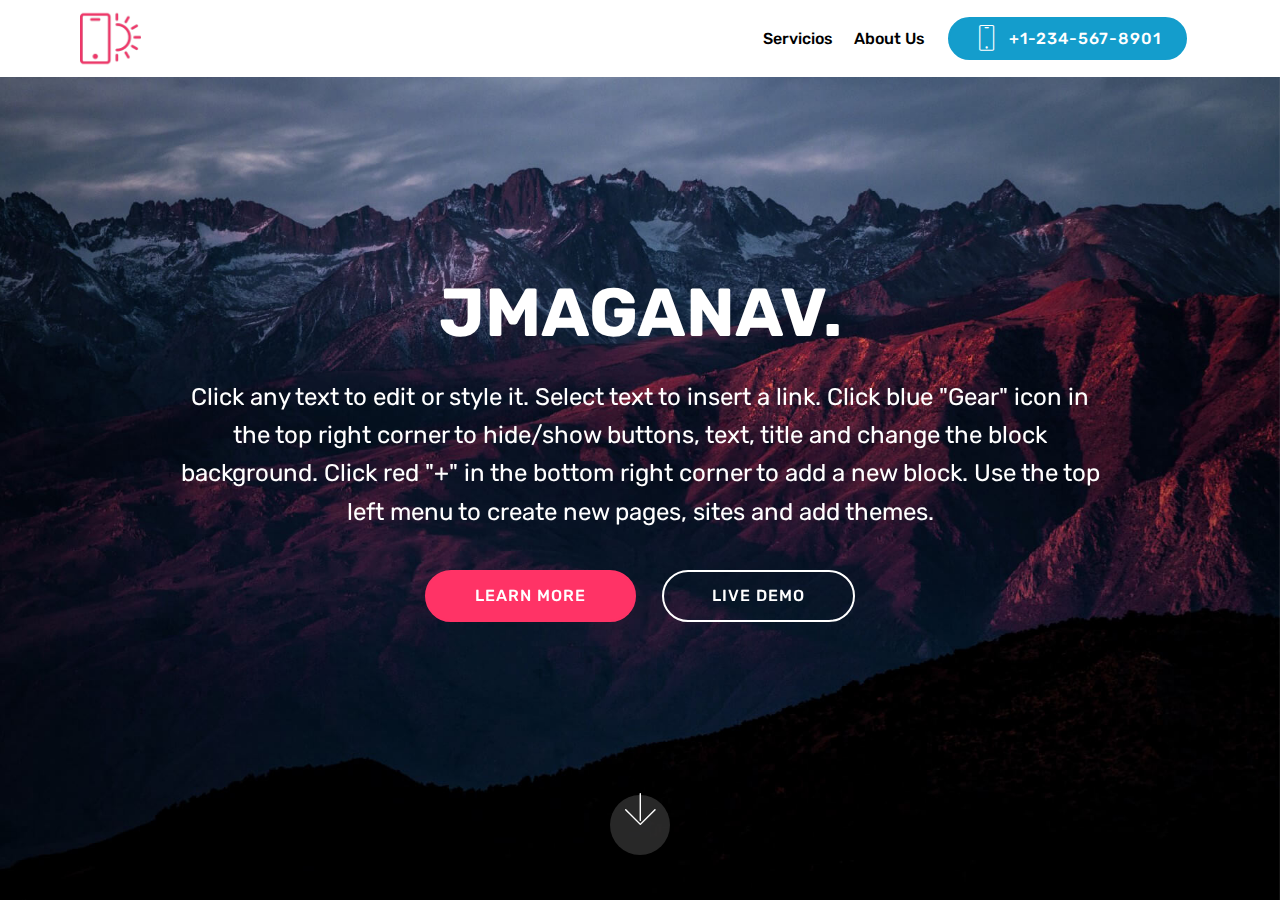
==== index.html @ 44c30510 "create github pages" ====
<!DOCTYPE html>
<html >
<head>
  <!-- Site made with Mobirise Website Builder v4.8.8, https://mobirise.com -->
  <meta charset="UTF-8">
  <meta http-equiv="X-UA-Compatible" content="IE=edge">
  <meta name="generator" content="Mobirise v4.8.8, mobirise.com">
  <meta name="viewport" content="width=device-width, initial-scale=1, minimum-scale=1">
  <link rel="shortcut icon" href="assets/images/logo2.png" type="image/x-icon">
  <meta name="description" content="">
  <title>Home</title>
  <link rel="stylesheet" href="assets/web/assets/mobirise-icons/mobirise-icons.css">
  <link rel="stylesheet" href="assets/tether/tether.min.css">
  <link rel="stylesheet" href="assets/bootstrap/css/bootstrap.min.css">
  <link rel="stylesheet" href="assets/bootstrap/css/bootstrap-grid.min.css">
  <link rel="stylesheet" href="assets/bootstrap/css/bootstrap-reboot.min.css">
  <link rel="stylesheet" href="assets/dropdown/css/style.css">
  <link rel="stylesheet" href="assets/theme/css/style.css">
  <link rel="stylesheet" href="assets/mobirise/css/mbr-additional.css" type="text/css">
  
  
  
</head>
<body>
  <section class="menu cid-raDTy8kNiK" once="menu" id="menu2-e">

    

    <nav class="navbar navbar-expand beta-menu navbar-dropdown align-items-center navbar-fixed-top navbar-toggleable-sm">
        <button class="navbar-toggler navbar-toggler-right" type="button" data-toggle="collapse" data-target="#navbarSupportedContent" aria-controls="navbarSupportedContent" aria-expanded="false" aria-label="Toggle navigation">
            <div class="hamburger">
                <span></span>
                <span></span>
                <span></span>
                <span></span>
            </div>
        </button>
        <div class="menu-logo">
            <div class="navbar-brand">
                <span class="navbar-logo">
                    <a href="https://mobirise.co">
                        <img src="assets/images/logo2.png" alt="Mobirise" style="height: 3.8rem;">
                    </a>
                </span>
                
            </div>
        </div>
        <div class="collapse navbar-collapse" id="navbarSupportedContent">
            <ul class="navbar-nav nav-dropdown" data-app-modern-menu="true"><li class="nav-item">
                    <a class="nav-link link text-black display-4" href="https://mobirise.co">
                        Servicios
                    </a>
                </li>
                <li class="nav-item">
                    <a class="nav-link link text-black display-4" href="https://mobirise.co">
                        About Us
                    </a>
                </li></ul>
            <div class="navbar-buttons mbr-section-btn">
                <a class="btn btn-sm btn-primary display-4" href="tel:+1-234-567-8901">
                    <span class="btn-icon mbri-mobile mbr-iconfont mbr-iconfont-btn">
                    </span>
                    +1-234-567-8901
                </a>
            </div>
        </div>
    </nav>
</section>

<section class="engine"><a href="https://mobirise.info/m">website design templates</a></section><section class="cid-raDTzHfUyv mbr-fullscreen mbr-parallax-background" id="header2-f">

    

    

    <div class="container align-center">
        <div class="row justify-content-md-center">
            <div class="mbr-white col-md-10">
                <h1 class="mbr-section-title mbr-bold pb-3 mbr-fonts-style display-1">
                    JMAGANAV.</h1>
                
                <p class="mbr-text pb-3 mbr-fonts-style display-5">
                    Click any text to edit or style it. Select text to insert a link. Click blue "Gear" icon in the top right corner to hide/show buttons, text, title and change the block background. Click red "+" in the bottom right corner to add a new block. Use the top left menu to create new pages, sites and add themes.
                </p>
                <div class="mbr-section-btn">
                    <a class="btn btn-md btn-secondary display-4" href="https://mobirise.co">LEARN MORE</a>
                    <a class="btn btn-md btn-white-outline display-4" href="https://mobirise.co">LIVE DEMO</a>
                </div>
            </div>
        </div>
    </div>
    <div class="mbr-arrow hidden-sm-down" aria-hidden="true">
        <a href="#next">
            <i class="mbri-down mbr-iconfont"></i>
        </a>
    </div>
</section>


  <script src="assets/web/assets/jquery/jquery.min.js"></script>
  <script src="assets/popper/popper.min.js"></script>
  <script src="assets/tether/tether.min.js"></script>
  <script src="assets/bootstrap/js/bootstrap.min.js"></script>
  <script src="assets/smoothscroll/smooth-scroll.js"></script>
  <script src="assets/dropdown/js/script.min.js"></script>
  <script src="assets/touchswipe/jquery.touch-swipe.min.js"></script>
  <script src="assets/parallax/jarallax.min.js"></script>
  <script src="assets/theme/js/script.js"></script>
  
  
</body>
</html>
---- assets/web/assets/mobirise-icons/mobirise-icons.css ----
@font-face {
  font-family: 'MobiriseIcons';
  src:  url('mobirise-icons.eot?spat4u');
  src:  url('mobirise-icons.eot?spat4u#iefix') format('embedded-opentype'),
    url('mobirise-icons.ttf?spat4u') format('truetype'),
    url('mobirise-icons.woff?spat4u') format('woff'),
    url('mobirise-icons.svg?spat4u#MobiriseIcons') format('svg');
  font-weight: normal;
  font-style: normal;
}

[class^="mbri-"], [class*=" mbri-"] {
  /* use !important to prevent issues with browser extensions that change fonts */
  font-family: MobiriseIcons !important;
  speak: none;
  font-style: normal;
  font-weight: normal;
  font-variant: normal;
  text-transform: none;
  line-height: 1;

  /* Better Font Rendering =========== */
  -webkit-font-smoothing: antialiased;
  -moz-osx-font-smoothing: grayscale;
}

.mbri-add-submenu:before {
  content: "\e900";
}
.mbri-alert:before {
  content: "\e901";
}
.mbri-align-center:before {
  content: "\e902";
}
.mbri-align-justify:before {
  content: "\e903";
}
.mbri-align-left:before {
  content: "\e904";
}
.mbri-align-right:before {
  content: "\e905";
}
.mbri-android:before {
  content: "\e906";
}
.mbri-apple:before {
  content: "\e907";
}
.mbri-arrow-down:before {
  content: "\e908";
}
.mbri-arrow-next:before {
  content: "\e909";
}
.mbri-arrow-prev:before {
  content: "\e90a";
}
.mbri-arrow-up:before {
  content: "\e90b";
}
.mbri-bold:before {
  content: "\e90c";
}
.mbri-bookmark:before {
  content: "\e90d";
}
.mbri-bootstrap:before {
  content: "\e90e";
}
.mbri-briefcase:before {
  content: "\e90f";
}
.mbri-browse:before {
  content: "\e910";
}
.mbri-bulleted-list:before {
  content: "\e911";
}
.mbri-calendar:before {
  content: "\e912";
}
.mbri-camera:before {
  content: "\e913";
}
.mbri-cart-add:before {
  content: "\e914";
}
.mbri-cart-full:before {
  content: "\e915";
}
.mbri-cash:before {
  content: "\e916";
}
.mbri-change-style:before {
  content: "\e917";
}
.mbri-chat:before {
  content: "\e918";
}
.mbri-clock:before {
  content: "\e919";
}
.mbri-close:before {
  content: "\e91a";
}
.mbri-cloud:before {
  content: "\e91b";
}
.mbri-code:before {
  content: "\e91c";
}
.mbri-contact-form:before {
  content: "\e91d";
}
.mbri-credit-card:before {
  content: "\e91e";
}
.mbri-cursor-click:before {
  content: "\e91f";
}
.mbri-cust-feedback:before {
  content: "\e920";
}
.mbri-database:before {
  content: "\e921";
}
.mbri-delivery:before {
  content: "\e922";
}
.mbri-desktop:before {
  content: "\e923";
}
.mbri-devices:before {
  content: "\e924";
}
.mbri-down:before {
  content: "\e925";
}
.mbri-download:before {
  content: "\e989";
}
.mbri-drag-n-drop:before {
  content: "\e927";
}
.mbri-drag-n-drop2:before {
  content: "\e928";
}
.mbri-edit:before {
  content: "\e929";
}
.mbri-edit2:before {
  content: "\e92a";
}
.mbri-error:before {
  content: "\e92b";
}
.mbri-extension:before {
  content: "\e92c";
}
.mbri-features:before {
  content: "\e92d";
}
.mbri-file:before {
  content: "\e92e";
}
.mbri-flag:before {
  content: "\e92f";
}
.mbri-folder:before {
  content: "\e930";
}
.mbri-gift:before {
  content: "\e931";
}
.mbri-github:before {
  content: "\e932";
}
.mbri-globe:before {
  content: "\e933";
}
.mbri-globe-2:before {
  content: "\e934";
}
.mbri-growing-chart:before {
  content: "\e935";
}
.mbri-hearth:before {
  content: "\e936";
}
.mbri-help:before {
  content: "\e937";
}
.mbri-home:before {
  content: "\e938";
}
.mbri-hot-cup:before {
  content: "\e939";
}
.mbri-idea:before {
  content: "\e93a";
}
.mbri-image-gallery:before {
  content: "\e93b";
}
.mbri-image-slider:before {
  content: "\e93c";
}
.mbri-info:before {
  content: "\e93d";
}
.mbri-italic:before {
  content: "\e93e";
}
.mbri-key:before {
  content: "\e93f";
}
.mbri-laptop:before {
  content: "\e940";
}
.mbri-layers:before {
  content: "\e941";
}
.mbri-left-right:before {
  content: "\e942";
}
.mbri-left:before {
  content: "\e943";
}
.mbri-letter:before {
  content: "\e944";
}
.mbri-like:before {
  content: "\e945";
}
.mbri-link:before {
  content: "\e946";
}
.mbri-lock:before {
  content: "\e947";
}
.mbri-login:before {
  content: "\e948";
}
.mbri-logout:before {
  content: "\e949";
}
.mbri-magic-stick:before {
  content: "\e94a";
}
.mbri-map-pin:before {
  content: "\e94b";
}
.mbri-menu:before {
  content: "\e94c";
}
.mbri-mobile:before {
  content: "\e94d";
}
.mbri-mobile2:before {
  content: "\e94e";
}
.mbri-mobirise:before {
  content: "\e94f";
}
.mbri-more-horizontal:before {
  content: "\e950";
}
.mbri-more-vertical:before {
  content: "\e951";
}
.mbri-music:before {
  content: "\e952";
}
.mbri-new-file:before {
  content: "\e953";
}
.mbri-numbered-list:before {
  content: "\e954";
}
.mbri-opened-folder:before {
  content: "\e955";
}
.mbri-pages:before {
  content: "\e956";
}
.mbri-paper-plane:before {
  content: "\e957";
}
.mbri-paperclip:before {
  content: "\e958";
}
.mbri-photo:before {
  content: "\e959";
}
.mbri-photos:before {
  content: "\e95a";
}
.mbri-pin:before {
  content: "\e95b";
}
.mbri-play:before {
  content: "\e95c";
}
.mbri-plus:before {
  content: "\e95d";
}
.mbri-preview:before {
  content: "\e95e";
}
.mbri-print:before {
  content: "\e95f";
}
.mbri-protect:before {
  content: "\e960";
}
.mbri-question:before {
  content: "\e961";
}
.mbri-quote-left:before {
  content: "\e962";
}
.mbri-quote-right:before {
  content: "\e963";
}
.mbri-refresh:before {
  content: "\e964";
}
.mbri-responsive:before {
  content: "\e965";
}
.mbri-right:before {
  content: "\e966";
}
.mbri-rocket:before {
  content: "\e967";
}
.mbri-sad-face:before {
  content: "\e968";
}
.mbri-sale:before {
  content: "\e969";
}
.mbri-save:before {
  content: "\e96a";
}
.mbri-search:before {
  content: "\e96b";
}
.mbri-setting:before {
  content: "\e96c";
}
.mbri-setting2:before {
  content: "\e96d";
}
.mbri-setting3:before {
  content: "\e96e";
}
.mbri-share:before {
  content: "\e96f";
}
.mbri-shopping-bag:before {
  content: "\e970";
}
.mbri-shopping-basket:before {
  content: "\e971";
}
.mbri-shopping-cart:before {
  content: "\e972";
}
.mbri-sites:before {
  content: "\e973";
}
.mbri-smile-face:before {
  content: "\e974";
}
.mbri-speed:before {
  content: "\e975";
}
.mbri-star:before {
  content: "\e976";
}
.mbri-success:before {
  content: "\e977";
}
.mbri-sun:before {
  content: "\e978";
}
.mbri-sun2:before {
  content: "\e979";
}
.mbri-tablet:before {
  content: "\e97a";
}
.mbri-tablet-vertical:before {
  content: "\e97b";
}
.mbri-target:before {
  content: "\e97c";
}
.mbri-timer:before {
  content: "\e97d";
}
.mbri-to-ftp:before {
  content: "\e97e";
}
.mbri-to-local-drive:before {
  content: "\e97f";
}
.mbri-touch-swipe:before {
  content: "\e980";
}
.mbri-touch:before {
  content: "\e981";
}
.mbri-trash:before {
  content: "\e982";
}
.mbri-underline:before {
  content: "\e983";
}
.mbri-unlink:before {
  content: "\e984";
}
.mbri-unlock:before {
  content: "\e985";
}
.mbri-up-down:before {
  content: "\e986";
}
.mbri-up:before {
  content: "\e987";
}
.mbri-update:before {
  content: "\e988";
}
.mbri-upload:before {
 content: "\e926"; 
}
.mbri-user:before {
  content: "\e98a";
}
.mbri-user2:before {
  content: "\e98b";
}
.mbri-users:before {
  content: "\e98c";
}
.mbri-video:before {
  content: "\e98d";
}
.mbri-video-play:before {
  content: "\e98e";
}
.mbri-watch:before {
  content: "\e98f";
}
.mbri-website-theme:before {
  content: "\e990";
}
.mbri-wifi:before {
  content: "\e991";
}
.mbri-windows:before {
  content: "\e992";
}
.mbri-zoom-out:before {
  content: "\e993";
}
.mbri-redo:before {
  content: "\e994";
}
.mbri-undo:before {
  content: "\e995";
}
---- assets/dropdown/css/style.css ----
.navbar-dropdown {
  left: 0;
  padding: 0;
  position: absolute;
  right: 0;
  top: 0;
  transition: all 0.45s ease;
  z-index: 1030;
  background: #282828; }
  .navbar-dropdown .navbar-logo {
    margin-right: 0.8rem;
    transition: margin 0.3s ease-in-out;
    vertical-align: middle; }
    .navbar-dropdown .navbar-logo img {
      height: 3.125rem;
      transition: all 0.3s ease-in-out; }
    .navbar-dropdown .navbar-logo.mbr-iconfont {
      font-size: 3.125rem;
      line-height: 3.125rem; }
  .navbar-dropdown .navbar-caption {
    font-weight: 700;
    white-space: normal;
    vertical-align: -4px;
    line-height: 3.125rem !important; }
    .navbar-dropdown .navbar-caption, .navbar-dropdown .navbar-caption:hover {
      color: inherit;
      text-decoration: none; }
  .navbar-dropdown .mbr-iconfont + .navbar-caption {
    vertical-align: -1px; }
  .navbar-dropdown.navbar-fixed-top {
    position: fixed; }
  .navbar-dropdown .navbar-brand span {
    vertical-align: -4px; }
  .navbar-dropdown.bg-color.transparent {
    background: none; }
  .navbar-dropdown.navbar-short .navbar-brand {
    padding: 0.625rem 0; }
    .navbar-dropdown.navbar-short .navbar-brand span {
      vertical-align: -1px; }
  .navbar-dropdown.navbar-short .navbar-caption {
    line-height: 2.375rem !important;
    vertical-align: -2px; }
  .navbar-dropdown.navbar-short .navbar-logo {
    margin-right: 0.5rem; }
    .navbar-dropdown.navbar-short .navbar-logo img {
      height: 2.375rem; }
    .navbar-dropdown.navbar-short .navbar-logo.mbr-iconfont {
      font-size: 2.375rem;
      line-height: 2.375rem; }
  .navbar-dropdown.navbar-short .mbr-table-cell {
    height: 3.625rem; }
  .navbar-dropdown .navbar-close {
    left: 0.6875rem;
    position: fixed;
    top: 0.75rem;
    z-index: 1000; }
  .navbar-dropdown .hamburger-icon {
    content: "";
    display: inline-block;
    vertical-align: middle;
    width: 16px;
    -webkit-box-shadow: 0 -6px 0 1px #282828,0 0 0 1px #282828,0 6px 0 1px #282828;
    -moz-box-shadow: 0 -6px 0 1px #282828,0 0 0 1px #282828,0 6px 0 1px #282828;
    box-shadow: 0 -6px 0 1px #282828,0 0 0 1px #282828,0 6px 0 1px #282828; }

.dropdown-menu .dropdown-toggle[data-toggle="dropdown-submenu"]::after {
  border-bottom: 0.35em solid transparent;
  border-left: 0.35em solid;
  border-right: 0;
  border-top: 0.35em solid transparent;
  margin-left: 0.3rem; }

.dropdown-menu .dropdown-item:focus {
  outline: 0; }

.nav-dropdown {
  font-size: 0.75rem;
  font-weight: 500;
  height: auto !important; }
  .nav-dropdown .nav-btn {
    padding-left: 1rem; }
  .nav-dropdown .link {
    margin: .667em 1.667em;
    font-weight: 500;
    padding: 0;
    transition: color .2s ease-in-out; }
    .nav-dropdown .link.dropdown-toggle {
      margin-right: 2.583em; }
      .nav-dropdown .link.dropdown-toggle::after {
        margin-left: .25rem;
        border-top: 0.35em solid;
        border-right: 0.35em solid transparent;
        border-left: 0.35em solid transparent;
        border-bottom: 0; }
      .nav-dropdown .link.dropdown-toggle[aria-expanded="true"] {
        margin: 0;
        padding: 0.667em 3.263em  0.667em 1.667em; }
  .nav-dropdown .link::after,
  .nav-dropdown .dropdown-item::after {
    color: inherit; }
  .nav-dropdown .btn {
    font-size: 0.75rem;
    font-weight: 700;
    letter-spacing: 0;
    margin-bottom: 0;
    padding-left: 1.25rem;
    padding-right: 1.25rem; }
  .nav-dropdown .dropdown-menu {
    border-radius: 0;
    border: 0;
    left: 0;
    margin: 0;
    padding-bottom: 1.25rem;
    padding-top: 1.25rem;
    position: relative; }
  .nav-dropdown .dropdown-submenu {
    margin-left: 0.125rem;
    top: 0; }
  .nav-dropdown .dropdown-item {
    font-weight: 500;
    line-height: 2;
    padding: 0.3846em 4.615em 0.3846em 1.5385em;
    position: relative;
    transition: color .2s ease-in-out, background-color .2s ease-in-out; }
    .nav-dropdown .dropdown-item::after {
      margin-top: -0.3077em;
      position: absolute;
      right: 1.1538em;
      top: 50%; }
    .nav-dropdown .dropdown-item:focus, .nav-dropdown .dropdown-item:hover {
      background: none; }

@media (max-width: 767px) {
  .nav-dropdown.navbar-toggleable-sm {
    bottom: 0;
    display: none;
    left: 0;
    overflow-x: hidden;
    position: fixed;
    top: 0;
    transform: translateX(-100%);
    -ms-transform: translateX(-100%);
    -webkit-transform: translateX(-100%);
    width: 18.75rem;
    z-index: 999; } }
.nav-dropdown.navbar-toggleable-xl {
  bottom: 0;
  display: none;
  left: 0;
  overflow-x: hidden;
  position: fixed;
  top: 0;
  transform: translateX(-100%);
  -ms-transform: translateX(-100%);
  -webkit-transform: translateX(-100%);
  width: 18.75rem;
  z-index: 999; }

.nav-dropdown-sm {
  display: block !important;
  overflow-x: hidden;
  overflow: auto;
  padding-top: 3.875rem; }
  .nav-dropdown-sm::after {
    content: "";
    display: block;
    height: 3rem;
    width: 100%; }
  .nav-dropdown-sm.collapse.in ~ .navbar-close {
    display: block !important; }
  .nav-dropdown-sm.collapsing, .nav-dropdown-sm.collapse.in {
    transform: translateX(0);
    -ms-transform: translateX(0);
    -webkit-transform: translateX(0);
    transition: all 0.25s ease-out;
    -webkit-transition: all 0.25s ease-out;
    background: #282828; }
  .nav-dropdown-sm.collapsing[aria-expanded="false"] {
    transform: translateX(-100%);
    -ms-transform: translateX(-100%);
    -webkit-transform: translateX(-100%); }
  .nav-dropdown-sm .nav-item {
    display: block;
    margin-left: 0 !important;
    padding-left: 0; }
  .nav-dropdown-sm .link,
  .nav-dropdown-sm .dropdown-item {
    border-top: 1px dotted rgba(255, 255, 255, 0.1);
    font-size: 0.8125rem;
    line-height: 1.6;
    margin: 0 !important;
    padding: 0.875rem 2.4rem 0.875rem 1.5625rem !important;
    position: relative;
    white-space: normal; }
    .nav-dropdown-sm .link:focus, .nav-dropdown-sm .link:hover,
    .nav-dropdown-sm .dropdown-item:focus,
    .nav-dropdown-sm .dropdown-item:hover {
      background: rgba(0, 0, 0, 0.2) !important;
      color: #c0a375; }
  .nav-dropdown-sm .nav-btn {
    position: relative;
    padding: 1.5625rem 1.5625rem 0 1.5625rem; }
    .nav-dropdown-sm .nav-btn::before {
      border-top: 1px dotted rgba(255, 255, 255, 0.1);
      content: "";
      left: 0;
      position: absolute;
      top: 0;
      width: 100%; }
    .nav-dropdown-sm .nav-btn + .nav-btn {
      padding-top: 0.625rem; }
      .nav-dropdown-sm .nav-btn + .nav-btn::before {
        display: none; }
  .nav-dropdown-sm .btn {
    padding: 0.625rem 0; }
  .nav-dropdown-sm .dropdown-toggle[data-toggle="dropdown-submenu"]::after {
    margin-left: .25rem;
    border-top: 0.35em solid;
    border-right: 0.35em solid transparent;
    border-left: 0.35em solid transparent;
    border-bottom: 0; }
  .nav-dropdown-sm .dropdown-toggle[data-toggle="dropdown-submenu"][aria-expanded="true"]::after {
    border-top: 0;
    border-right: 0.35em solid transparent;
    border-left: 0.35em solid transparent;
    border-bottom: 0.35em solid; }
  .nav-dropdown-sm .dropdown-menu {
    margin: 0;
    padding: 0;
    position: relative;
    top: 0;
    left: 0;
    width: 100%;
    border: 0;
    float: none;
    border-radius: 0;
    background: none; }
  .nav-dropdown-sm .dropdown-submenu {
    left: 100%;
    margin-left: 0.125rem;
    margin-top: -1.25rem;
    top: 0; }

.navbar-toggleable-sm .nav-dropdown .dropdown-menu {
  position: absolute; }

.navbar-toggleable-sm .nav-dropdown .dropdown-submenu {
  left: 100%;
  margin-left: 0.125rem;
  margin-top: -1.25rem;
  top: 0; }

.navbar-toggleable-sm.opened .nav-dropdown .dropdown-menu {
  position: relative; }

.navbar-toggleable-sm.opened .nav-dropdown .dropdown-submenu {
  left: 0;
  margin-left: 00rem;
  margin-top: 0rem;
  top: 0; }

.is-builder .nav-dropdown.collapsing {
  transition: none !important; }

/*# sourceMappingURL=style.css.map */
---- assets/theme/css/style.css ----
/*!
 * Mobirise v4 theme (https://mobirise.com/)
 * Copyright 2017 Mobirise
 */
section {
  background-color: #eeeeee; }

section,
.container,
.container-fluid {
  position: relative;
  word-wrap: break-word; }

a.mbr-iconfont:hover {
  text-decoration: none; }

.article .lead p, .article .lead ul, .article .lead ol, .article .lead pre, .article .lead blockquote {
  margin-bottom: 0; }

a {
  font-style: normal;
  font-weight: 400;
  cursor: pointer; }
  a, a:hover {
    text-decoration: none; }

figure {
  margin-bottom: 0; }

body {
  color: #232323; }

h1, h2, h3, h4, h5, h6,
.h1, .h2, .h3, .h4, .h5, .h6,
.display-1, .display-2, .display-3, .display-4 {
  line-height: 1;
  word-break: break-word;
  word-wrap: break-word; }

b, strong {
  font-weight: bold; }

blockquote {
  padding: 10px 0 10px 20px;
  position: relative;
  border-left: 2px solid;
  border-color: #ff3366; }

input:-webkit-autofill, input:-webkit-autofill:hover, input:-webkit-autofill:focus, input:-webkit-autofill:active {
  transition-delay: 9999s;
  transition-property: background-color, color; }

textarea[type="hidden"] {
  display: none; }

body {
  position: relative; }

section {
  background-position: 50% 50%;
  background-repeat: no-repeat;
  background-size: cover; }
  section .mbr-background-video,
  section .mbr-background-video-preview {
    position: absolute;
    bottom: 0;
    left: 0;
    right: 0;
    top: 0; }

.hidden {
  visibility: hidden; }

.mbr-z-index20 {
  z-index: 20; }

/*! Base colors */
.mbr-white {
  color: #ffffff; }

.mbr-black {
  color: #000000; }

.mbr-bg-white {
  background-color: #ffffff; }

.mbr-bg-black {
  background-color: #000000; }

/*! Text-aligns */
.align-left {
  text-align: left; }

.align-center {
  text-align: center; }

.align-right {
  text-align: right; }

@media (max-width: 767px) {
  .align-left, .align-center, .align-right, .mbr-section-btn, .mbr-section-title {
    text-align: center; } }
/*! Font-weight  */
.mbr-light {
  font-weight: 300; }

.mbr-regular {
  font-weight: 400; }

.mbr-semibold {
  font-weight: 500; }

.mbr-bold {
  font-weight: 700; }

/*! Media  */
.media-size-item {
  -webkit-flex: 1 1 auto;
  -moz-flex: 1 1 auto;
  -ms-flex: 1 1 auto;
  -o-flex: 1 1 auto;
  flex: 1 1 auto; }

.media-content {
  -webkit-flex-basis: 100%;
  flex-basis: 100%; }

.media-container-row {
  display: -ms-flexbox;
  display: -webkit-flex;
  display: flex;
  -webkit-flex-direction: row;
  -ms-flex-direction: row;
  flex-direction: row;
  -webkit-flex-wrap: wrap;
  -ms-flex-wrap: wrap;
  flex-wrap: wrap;
  -webkit-justify-content: center;
  -ms-flex-pack: center;
  justify-content: center;
  -webkit-align-content: center;
  -ms-flex-line-pack: center;
  align-content: center;
  -webkit-align-items: start;
  -ms-flex-align: start;
  align-items: start; }
  .media-container-row .media-size-item {
    width: 400px; }

.media-container-column {
  display: -ms-flexbox;
  display: -webkit-flex;
  display: flex;
  -webkit-flex-direction: column;
  -ms-flex-direction: column;
  flex-direction: column;
  -webkit-flex-wrap: wrap;
  -ms-flex-wrap: wrap;
  flex-wrap: wrap;
  -webkit-justify-content: center;
  -ms-flex-pack: center;
  justify-content: center;
  -webkit-align-content: center;
  -ms-flex-line-pack: center;
  align-content: center;
  -webkit-align-items: stretch;
  -ms-flex-align: stretch;
  align-items: stretch; }
  .media-container-column > * {
    width: 100%; }

@media (min-width: 992px) {
  .media-container-row {
    -webkit-flex-wrap: nowrap;
    -ms-flex-wrap: nowrap;
    flex-wrap: nowrap; } }
figure {
  overflow: hidden; }

figure[mbr-media-size] {
  transition: width 0.1s; }

.mbr-figure img, .mbr-figure iframe {
  display: block;
  width: 100%; }

.card {
  background-color: transparent;
  border: none; }

.card-img {
  text-align: center;
  flex-shrink: 0;
  -webkit-flex-shrink: 0; }

.media {
  max-width: 100%;
  margin: 0 auto; }

.mbr-figure {
  -ms-flex-item-align: center;
  -ms-grid-row-align: center;
  -webkit-align-self: center;
  align-self: center; }

.media-container > div {
  max-width: 100%; }

.mbr-figure img, .card-img img {
  width: 100%; }

@media (max-width: 991px) {
  .media-size-item {
    width: auto !important; }

  .media {
    width: auto; }

  .mbr-figure {
    width: 100% !important; } }
/*! Buttons */
.mbr-section-btn {
  margin-left: -.25rem;
  margin-right: -.25rem;
  font-size: 0; }

nav .mbr-section-btn {
  margin-left: 0rem;
  margin-right: 0rem; }

/*! Btn icon margin */
.btn .mbr-iconfont, .btn.btn-sm .mbr-iconfont {
  cursor: pointer;
  margin-right: 0.5rem; }

.btn.btn-md .mbr-iconfont, .btn.btn-md .mbr-iconfont {
  margin-right: 0.8rem; }

.mbr-regular {
  font-weight: 400; }

.mbr-semibold {
  font-weight: 500; }

.mbr-bold {
  font-weight: 700; }

[type="submit"] {
  -webkit-appearance: none; }

/*! Full-screen */
.mbr-fullscreen .mbr-overlay {
  min-height: 100vh; }

.mbr-fullscreen {
  display: flex;
  display: -webkit-flex;
  display: -moz-flex;
  display: -ms-flex;
  display: -o-flex;
  align-items: center;
  -webkit-align-items: center;
  min-height: 100vh;
  padding-top: 3rem;
  padding-bottom: 3rem; }

/*! Map */
.map {
  height: 25rem;
  position: relative; }
  .map iframe {
    width: 100%;
    height: 100%; }

/* Form */
.form-asterisk {
  font-family: initial;
  position: absolute;
  top: -2px;
  font-weight: normal; }

/*! Scroll to top arrow */
.mbr-arrow-up {
  bottom: 25px;
  right: 90px;
  position: fixed;
  text-align: right;
  z-index: 5000;
  color: #ffffff;
  font-size: 32px;
  transform: rotate(180deg);
  -webkit-transform: rotate(180deg); }

.mbr-arrow-up a {
  background: rgba(0, 0, 0, 0.2);
  border-radius: 3px;
  color: #fff;
  display: inline-block;
  height: 60px;
  width: 60px;
  outline-style: none !important;
  position: relative;
  text-decoration: none;
  transition: all .3s ease-in-out;
  cursor: pointer;
  text-align: center; }
  .mbr-arrow-up a:hover {
    background-color: rgba(0, 0, 0, 0.4); }
  .mbr-arrow-up a i {
    line-height: 60px; }

.mbr-arrow-up-icon {
  display: block;
  color: #fff; }

.mbr-arrow-up-icon::before {
  content: "\203a";
  display: inline-block;
  font-family: serif;
  font-size: 32px;
  line-height: 1;
  font-style: normal;
  position: relative;
  top: 6px;
  left: -4px;
  -webkit-transform: rotate(-90deg);
  transform: rotate(-90deg); }

/*! Arrow Down */
.mbr-arrow {
  position: absolute;
  bottom: 45px;
  left: 50%;
  width: 60px;
  height: 60px;
  cursor: pointer;
  background-color: rgba(80, 80, 80, 0.5);
  border-radius: 50%;
  -webkit-transform: translateX(-50%);
  transform: translateX(-50%); }
  .mbr-arrow > a {
    display: inline-block;
    text-decoration: none;
    outline-style: none;
    -webkit-animation: arrowdown 1.7s ease-in-out infinite;
    animation: arrowdown 1.7s ease-in-out infinite; }
    .mbr-arrow > a > i {
      position: absolute;
      top: -2px;
      left: 15px;
      font-size: 2rem; }

@keyframes arrowdown {
  0% {
    transform: translateY(0px);
    -webkit-transform: translateY(0px); }
  50% {
    transform: translateY(-5px);
    -webkit-transform: translateY(-5px); }
  100% {
    transform: translateY(0px);
    -webkit-transform: translateY(0px); } }
@-webkit-keyframes arrowdown {
  0% {
    transform: translateY(0px);
    -webkit-transform: translateY(0px); }
  50% {
    transform: translateY(-5px);
    -webkit-transform: translateY(-5px); }
  100% {
    transform: translateY(0px);
    -webkit-transform: translateY(0px); } }
@media (max-width: 500px) {
  .mbr-arrow-up {
    left: 50%;
    right: auto;
    transform: translateX(-50%) rotate(180deg);
    -webkit-transform: translateX(-50%) rotate(180deg); } }
/*Gradients animation*/
@keyframes gradient-animation {
  from {
    background-position: 0% 100%;
    animation-timing-function: ease-in-out; }
  to {
    background-position: 100% 0%;
    animation-timing-function: ease-in-out; } }
@-webkit-keyframes gradient-animation {
  from {
    background-position: 0% 100%;
    animation-timing-function: ease-in-out; }
  to {
    background-position: 100% 0%;
    animation-timing-function: ease-in-out; } }
.bg-gradient {
  background-size: 200% 200%;
  animation: gradient-animation 5s infinite alternate;
  -webkit-animation: gradient-animation 5s infinite alternate; }

.menu .navbar-brand {
  display: -webkit-flex; }
  .menu .navbar-brand span {
    display: flex;
    display: -webkit-flex; }
  .menu .navbar-brand .navbar-caption-wrap {
    display: -webkit-flex; }
  .menu .navbar-brand .navbar-logo img {
    display: -webkit-flex; }
@media (min-width: 768px) and (max-width: 991px) {
  .menu .navbar-toggleable-sm .navbar-nav {
    display: -webkit-box;
    display: -webkit-flex;
    display: -ms-flexbox; } }
@media (min-width: 992px) {
  .menu .navbar-nav.nav-dropdown {
    display: -webkit-flex; }
  .menu .navbar-toggleable-sm .navbar-collapse {
    display: -webkit-flex !important; } }
@media (max-width: 767px) {
  .menu .navbar-collapse {
    overflow-y: auto;
    max-height: 80vh; }
  .menu .dropdown-menu {
    max-height: 60vh;
    overflow-y: auto; } }

.navbar {
  display: -webkit-flex;
  -webkit-flex-wrap: wrap;
  -webkit-align-items: center;
  -webkit-justify-content: space-between; }

.navbar-collapse {
  -webkit-flex-basis: 100%;
  -webkit-flex-grow: 1;
  -webkit-align-items: center; }

.nav-dropdown .link {
  padding: .667em 1.667em !important;
  margin: 0 !important; }

.nav {
  display: -webkit-flex;
  -webkit-flex-wrap: wrap; }

.row {
  display: -webkit-flex;
  -webkit-flex-wrap: wrap; }

.justify-content-center {
  -webkit-justify-content: center; }

.form-inline {
  display: -webkit-flex;
  -webkit-flex-flow: row wrap;
  -webkit-align-items: center; }

.card-wrapper {
  -webkit-flex: 1; }

.carousel-control {
  z-index: 10;
  display: -webkit-flex;
  -webkit-align-items: center;
  -webkit-justify-content: center; }

.carousel-controls {
  display: -webkit-flex; }

.media {
  display: -webkit-flex; }

/*# sourceMappingURL=style.css.map */
.engine {
	position: absolute;
	text-indent: -2400px;
	text-align: center;
	padding: 0;
	top: 0;
	left: -2400px;
}
---- assets/mobirise/css/mbr-additional.css ----
@import url(https://fonts.googleapis.com/css?family=Rubik:300,300i,400,400i,500,500i,700,700i,900,900i);





body {
  font-style: normal;
  line-height: 1.5;
}
.mbr-section-title {
  font-style: normal;
  line-height: 1.2;
}
.mbr-section-subtitle {
  line-height: 1.3;
}
.mbr-text {
  font-style: normal;
  line-height: 1.6;
}
.display-1 {
  font-family: 'Rubik', sans-serif;
  font-size: 4.25rem;
}
.display-1 > .mbr-iconfont {
  font-size: 6.8rem;
}
.display-2 {
  font-family: 'Rubik', sans-serif;
  font-size: 3rem;
}
.display-2 > .mbr-iconfont {
  font-size: 4.8rem;
}
.display-4 {
  font-family: 'Rubik', sans-serif;
  font-size: 1rem;
}
.display-4 > .mbr-iconfont {
  font-size: 1.6rem;
}
.display-5 {
  font-family: 'Rubik', sans-serif;
  font-size: 1.5rem;
}
.display-5 > .mbr-iconfont {
  font-size: 2.4rem;
}
.display-7 {
  font-family: 'Rubik', sans-serif;
  font-size: 1rem;
}
.display-7 > .mbr-iconfont {
  font-size: 1.6rem;
}
/* ---- Fluid typography for mobile devices ---- */
/* 1.4 - font scale ratio ( bootstrap == 1.42857 ) */
/* 100vw - current viewport width */
/* (48 - 20)  48 == 48rem == 768px, 20 == 20rem == 320px(minimal supported viewport) */
/* 0.65 - min scale variable, may vary */
@media (max-width: 768px) {
  .display-1 {
    font-size: 3.4rem;
    font-size: calc( 2.1374999999999997rem + (4.25 - 2.1374999999999997) * ((100vw - 20rem) / (48 - 20)));
    line-height: calc( 1.4 * (2.1374999999999997rem + (4.25 - 2.1374999999999997) * ((100vw - 20rem) / (48 - 20))));
  }
  .display-2 {
    font-size: 2.4rem;
    font-size: calc( 1.7rem + (3 - 1.7) * ((100vw - 20rem) / (48 - 20)));
    line-height: calc( 1.4 * (1.7rem + (3 - 1.7) * ((100vw - 20rem) / (48 - 20))));
  }
  .display-4 {
    font-size: 0.8rem;
    font-size: calc( 1rem + (1 - 1) * ((100vw - 20rem) / (48 - 20)));
    line-height: calc( 1.4 * (1rem + (1 - 1) * ((100vw - 20rem) / (48 - 20))));
  }
  .display-5 {
    font-size: 1.2rem;
    font-size: calc( 1.175rem + (1.5 - 1.175) * ((100vw - 20rem) / (48 - 20)));
    line-height: calc( 1.4 * (1.175rem + (1.5 - 1.175) * ((100vw - 20rem) / (48 - 20))));
  }
}
/* Buttons */
.btn {
  font-weight: 500;
  border-width: 2px;
  font-style: normal;
  letter-spacing: 1px;
  margin: .4rem .8rem;
  white-space: normal;
  -webkit-transition: all 0.3s ease-in-out;
  -moz-transition: all 0.3s ease-in-out;
  transition: all 0.3s ease-in-out;
  display: inline-flex;
  align-items: center;
  justify-content: center;
  word-break: break-word;
  -webkit-align-items: center;
  -webkit-justify-content: center;
  display: -webkit-inline-flex;
  padding: 1rem 3rem;
  border-radius: 3px;
}
.btn-sm {
  font-weight: 500;
  letter-spacing: 1px;
  -webkit-transition: all 0.3s ease-in-out;
  -moz-transition: all 0.3s ease-in-out;
  transition: all 0.3s ease-in-out;
  padding: 0.6rem 1.5rem;
  border-radius: 3px;
}
.btn-md {
  font-weight: 500;
  letter-spacing: 1px;
  margin: .4rem .8rem !important;
  -webkit-transition: all 0.3s ease-in-out;
  -moz-transition: all 0.3s ease-in-out;
  transition: all 0.3s ease-in-out;
  padding: 1rem 3rem;
  border-radius: 3px;
}
.btn-lg {
  font-weight: 500;
  letter-spacing: 1px;
  margin: .4rem .8rem !important;
  -webkit-transition: all 0.3s ease-in-out;
  -moz-transition: all 0.3s ease-in-out;
  transition: all 0.3s ease-in-out;
  padding: 1.2rem 3.2rem;
  border-radius: 3px;
}
.bg-primary {
  background-color: #149dcc !important;
}
.bg-success {
  background-color: #f7ed4a !important;
}
.bg-info {
  background-color: #82786e !important;
}
.bg-warning {
  background-color: #879a9f !important;
}
.bg-danger {
  background-color: #b1a374 !important;
}
.btn-primary,
.btn-primary:active {
  background-color: #149dcc !important;
  border-color: #149dcc !important;
  color: #ffffff !important;
}
.btn-primary:hover,
.btn-primary:focus,
.btn-primary.focus,
.btn-primary.active {
  color: #ffffff !important;
  background-color: #0d6786 !important;
  border-color: #0d6786 !important;
}
.btn-primary.disabled,
.btn-primary:disabled {
  color: #ffffff !important;
  background-color: #0d6786 !important;
  border-color: #0d6786 !important;
}
.btn-secondary,
.btn-secondary:active {
  background-color: #ff3366 !important;
  border-color: #ff3366 !important;
  color: #ffffff !important;
}
.btn-secondary:hover,
.btn-secondary:focus,
.btn-secondary.focus,
.btn-secondary.active {
  color: #ffffff !important;
  background-color: #e50039 !important;
  border-color: #e50039 !important;
}
.btn-secondary.disabled,
.btn-secondary:disabled {
  color: #ffffff !important;
  background-color: #e50039 !important;
  border-color: #e50039 !important;
}
.btn-info,
.btn-info:active {
  background-color: #82786e !important;
  border-color: #82786e !important;
  color: #ffffff !important;
}
.btn-info:hover,
.btn-info:focus,
.btn-info.focus,
.btn-info.active {
  color: #ffffff !important;
  background-color: #59524b !important;
  border-color: #59524b !important;
}
.btn-info.disabled,
.btn-info:disabled {
  color: #ffffff !important;
  background-color: #59524b !important;
  border-color: #59524b !important;
}
.btn-success,
.btn-success:active {
  background-color: #f7ed4a !important;
  border-color: #f7ed4a !important;
  color: #3f3c03 !important;
}
.btn-success:hover,
.btn-success:focus,
.btn-success.focus,
.btn-success.active {
  color: #3f3c03 !important;
  background-color: #eadd0a !important;
  border-color: #eadd0a !important;
}
.btn-success.disabled,
.btn-success:disabled {
  color: #3f3c03 !important;
  background-color: #eadd0a !important;
  border-color: #eadd0a !important;
}
.btn-warning,
.btn-warning:active {
  background-color: #879a9f !important;
  border-color: #879a9f !important;
  color: #ffffff !important;
}
.btn-warning:hover,
.btn-warning:focus,
.btn-warning.focus,
.btn-warning.active {
  color: #ffffff !important;
  background-color: #617479 !important;
  border-color: #617479 !important;
}
.btn-warning.disabled,
.btn-warning:disabled {
  color: #ffffff !important;
  background-color: #617479 !important;
  border-color: #617479 !important;
}
.btn-danger,
.btn-danger:active {
  background-color: #b1a374 !important;
  border-color: #b1a374 !important;
  color: #ffffff !important;
}
.btn-danger:hover,
.btn-danger:focus,
.btn-danger.focus,
.btn-danger.active {
  color: #ffffff !important;
  background-color: #8b7d4e !important;
  border-color: #8b7d4e !important;
}
.btn-danger.disabled,
.btn-danger:disabled {
  color: #ffffff !important;
  background-color: #8b7d4e !important;
  border-color: #8b7d4e !important;
}
.btn-white {
  color: #333333 !important;
}
.btn-white,
.btn-white:active {
  background-color: #ffffff !important;
  border-color: #ffffff !important;
  color: #808080 !important;
}
.btn-white:hover,
.btn-white:focus,
.btn-white.focus,
.btn-white.active {
  color: #808080 !important;
  background-color: #d9d9d9 !important;
  border-color: #d9d9d9 !important;
}
.btn-white.disabled,
.btn-white:disabled {
  color: #808080 !important;
  background-color: #d9d9d9 !important;
  border-color: #d9d9d9 !important;
}
.btn-black,
.btn-black:active {
  background-color: #333333 !important;
  border-color: #333333 !important;
  color: #ffffff !important;
}
.btn-black:hover,
.btn-black:focus,
.btn-black.focus,
.btn-black.active {
  color: #ffffff !important;
  background-color: #0d0d0d !important;
  border-color: #0d0d0d !important;
}
.btn-black.disabled,
.btn-black:disabled {
  color: #ffffff !important;
  background-color: #0d0d0d !important;
  border-color: #0d0d0d !important;
}
.btn-primary-outline,
.btn-primary-outline:active {
  background: none;
  border-color: #0b566f;
  color: #0b566f;
}
.btn-primary-outline:hover,
.btn-primary-outline:focus,
.btn-primary-outline.focus,
.btn-primary-outline.active {
  color: #ffffff;
  background-color: #149dcc;
  border-color: #149dcc;
}
.btn-primary-outline.disabled,
.btn-primary-outline:disabled {
  color: #ffffff !important;
  background-color: #149dcc !important;
  border-color: #149dcc !important;
}
.btn-secondary-outline,
.btn-secondary-outline:active {
  background: none;
  border-color: #cc0033;
  color: #cc0033;
}
.btn-secondary-outline:hover,
.btn-secondary-outline:focus,
.btn-secondary-outline.focus,
.btn-secondary-outline.active {
  color: #ffffff;
  background-color: #ff3366;
  border-color: #ff3366;
}
.btn-secondary-outline.disabled,
.btn-secondary-outline:disabled {
  color: #ffffff !important;
  background-color: #ff3366 !important;
  border-color: #ff3366 !important;
}
.btn-info-outline,
.btn-info-outline:active {
  background: none;
  border-color: #4b453f;
  color: #4b453f;
}
.btn-info-outline:hover,
.btn-info-outline:focus,
.btn-info-outline.focus,
.btn-info-outline.active {
  color: #ffffff;
  background-color: #82786e;
  border-color: #82786e;
}
.btn-info-outline.disabled,
.btn-info-outline:disabled {
  color: #ffffff !important;
  background-color: #82786e !important;
  border-color: #82786e !important;
}
.btn-success-outline,
.btn-success-outline:active {
  background: none;
  border-color: #d2c609;
  color: #d2c609;
}
.btn-success-outline:hover,
.btn-success-outline:focus,
.btn-success-outline.focus,
.btn-success-outline.active {
  color: #3f3c03;
  background-color: #f7ed4a;
  border-color: #f7ed4a;
}
.btn-success-outline.disabled,
.btn-success-outline:disabled {
  color: #3f3c03 !important;
  background-color: #f7ed4a !important;
  border-color: #f7ed4a !important;
}
.btn-warning-outline,
.btn-warning-outline:active {
  background: none;
  border-color: #55666b;
  color: #55666b;
}
.btn-warning-outline:hover,
.btn-warning-outline:focus,
.btn-warning-outline.focus,
.btn-warning-outline.active {
  color: #ffffff;
  background-color: #879a9f;
  border-color: #879a9f;
}
.btn-warning-outline.disabled,
.btn-warning-outline:disabled {
  color: #ffffff !important;
  background-color: #879a9f !important;
  border-color: #879a9f !important;
}
.btn-danger-outline,
.btn-danger-outline:active {
  background: none;
  border-color: #7a6e45;
  color: #7a6e45;
}
.btn-danger-outline:hover,
.btn-danger-outline:focus,
.btn-danger-outline.focus,
.btn-danger-outline.active {
  color: #ffffff;
  background-color: #b1a374;
  border-color: #b1a374;
}
.btn-danger-outline.disabled,
.btn-danger-outline:disabled {
  color: #ffffff !important;
  background-color: #b1a374 !important;
  border-color: #b1a374 !important;
}
.btn-black-outline,
.btn-black-outline:active {
  background: none;
  border-color: #000000;
  color: #000000;
}
.btn-black-outline:hover,
.btn-black-outline:focus,
.btn-black-outline.focus,
.btn-black-outline.active {
  color: #ffffff;
  background-color: #333333;
  border-color: #333333;
}
.btn-black-outline.disabled,
.btn-black-outline:disabled {
  color: #ffffff !important;
  background-color: #333333 !important;
  border-color: #333333 !important;
}
.btn-white-outline,
.btn-white-outline:active,
.btn-white-outline.active {
  background: none;
  border-color: #ffffff;
  color: #ffffff;
}
.btn-white-outline:hover,
.btn-white-outline:focus,
.btn-white-outline.focus {
  color: #333333;
  background-color: #ffffff;
  border-color: #ffffff;
}
.text-primary {
  color: #149dcc !important;
}
.text-secondary {
  color: #ff3366 !important;
}
.text-success {
  color: #f7ed4a !important;
}
.text-info {
  color: #82786e !important;
}
.text-warning {
  color: #879a9f !important;
}
.text-danger {
  color: #b1a374 !important;
}
.text-white {
  color: #ffffff !important;
}
.text-black {
  color: #000000 !important;
}
a.text-primary:hover,
a.text-primary:focus {
  color: #0b566f !important;
}
a.text-secondary:hover,
a.text-secondary:focus {
  color: #cc0033 !important;
}
a.text-success:hover,
a.text-success:focus {
  color: #d2c609 !important;
}
a.text-info:hover,
a.text-info:focus {
  color: #4b453f !important;
}
a.text-warning:hover,
a.text-warning:focus {
  color: #55666b !important;
}
a.text-danger:hover,
a.text-danger:focus {
  color: #7a6e45 !important;
}
a.text-white:hover,
a.text-white:focus {
  color: #b3b3b3 !important;
}
a.text-black:hover,
a.text-black:focus {
  color: #4d4d4d !important;
}
.alert-success {
  background-color: #70c770;
}
.alert-info {
  background-color: #82786e;
}
.alert-warning {
  background-color: #879a9f;
}
.alert-danger {
  background-color: #b1a374;
}
.mbr-section-btn a.btn:not(.btn-form) {
  border-radius: 100px;
}
.mbr-section-btn a.btn:not(.btn-form):hover,
.mbr-section-btn a.btn:not(.btn-form):focus {
  box-shadow: none !important;
}
.mbr-section-btn a.btn:not(.btn-form):hover,
.mbr-section-btn a.btn:not(.btn-form):focus {
  box-shadow: 0 10px 40px 0 rgba(0, 0, 0, 0.2) !important;
  -webkit-box-shadow: 0 10px 40px 0 rgba(0, 0, 0, 0.2) !important;
}
.mbr-gallery-filter li a {
  border-radius: 100px !important;
}
.mbr-gallery-filter li.active .btn {
  background-color: #149dcc;
  border-color: #149dcc;
  color: #ffffff;
}
.mbr-gallery-filter li.active .btn:focus {
  box-shadow: none;
}
.nav-tabs .nav-link {
  border-radius: 100px !important;
}
.btn-form {
  border-radius: 0;
}
.btn-form:hover {
  cursor: pointer;
}
a,
a:hover {
  color: #149dcc;
}
.mbr-plan-header.bg-primary .mbr-plan-subtitle,
.mbr-plan-header.bg-primary .mbr-plan-price-desc {
  color: #b4e6f8;
}
.mbr-plan-header.bg-success .mbr-plan-subtitle,
.mbr-plan-header.bg-success .mbr-plan-price-desc {
  color: #ffffff;
}
.mbr-plan-header.bg-info .mbr-plan-subtitle,
.mbr-plan-header.bg-info .mbr-plan-price-desc {
  color: #beb8b2;
}
.mbr-plan-header.bg-warning .mbr-plan-subtitle,
.mbr-plan-header.bg-warning .mbr-plan-price-desc {
  color: #ced6d8;
}
.mbr-plan-header.bg-danger .mbr-plan-subtitle,
.mbr-plan-header.bg-danger .mbr-plan-price-desc {
  color: #dfd9c6;
}
/* Scroll to top button*/
.scrollToTop_wraper {
  display: none;
}
#scrollToTop a i:before {
  content: '';
  position: absolute;
  height: 40%;
  top: 25%;
  background: #fff;
  width: 2px;
  left: calc(50% - 1px);
}
#scrollToTop a i:after {
  content: '';
  position: absolute;
  display: block;
  border-top: 2px solid #fff;
  border-right: 2px solid #fff;
  width: 40%;
  height: 40%;
  left: 30%;
  bottom: 30%;
  transform: rotate(135deg);
  -webkit-transform: rotate(135deg);
}
/* Others*/
.note-check a[data-value=Rubik] {
  font-style: normal;
}
.mbr-arrow a {
  color: #ffffff;
}
@media (max-width: 767px) {
  .mbr-arrow {
    display: none;
  }
}
.form-control-label {
  position: relative;
  cursor: pointer;
  margin-bottom: .357em;
  padding: 0;
}
.alert {
  color: #ffffff;
  border-radius: 0;
  border: 0;
  font-size: .875rem;
  line-height: 1.5;
  margin-bottom: 1.875rem;
  padding: 1.25rem;
  position: relative;
}
.alert.alert-form::after {
  background-color: inherit;
  bottom: -7px;
  content: "";
  display: block;
  height: 14px;
  left: 50%;
  margin-left: -7px;
  position: absolute;
  transform: rotate(45deg);
  width: 14px;
  -webkit-transform: rotate(45deg);
}
.form-control {
  background-color: #f5f5f5;
  box-shadow: none;
  color: #565656;
  font-family: 'Rubik', sans-serif;
  font-size: 1rem;
  line-height: 1.43;
  min-height: 3.5em;
  padding: 1.07em .5em;
}
.form-control > .mbr-iconfont {
  font-size: 1.6rem;
}
.form-control,
.form-control:focus {
  border: 1px solid #e8e8e8;
}
.form-active .form-control:invalid {
  border-color: red;
}
.mbr-overlay {
  background-color: #000;
  bottom: 0;
  left: 0;
  opacity: .5;
  position: absolute;
  right: 0;
  top: 0;
  z-index: 0;
}
blockquote {
  font-style: italic;
  padding: 10px 0 10px 20px;
  font-size: 1.09rem;
  position: relative;
  border-color: #149dcc;
  border-width: 3px;
}
ul,
ol,
pre,
blockquote {
  margin-bottom: 2.3125rem;
}
pre {
  background: #f4f4f4;
  padding: 10px 24px;
  white-space: pre-wrap;
}
.inactive {
  -webkit-user-select: none;
  -moz-user-select: none;
  -ms-user-select: none;
  user-select: none;
  pointer-events: none;
  -webkit-user-drag: none;
  user-drag: none;
}
.mbr-section__comments .row {
  justify-content: center;
  -webkit-justify-content: center;
}
/* Forms */
.mbr-form .btn {
  margin: .4rem 0;
}
.mbr-form .input-group-btn a.btn {
  border-radius: 100px !important;
}
.mbr-form .input-group-btn a.btn:hover {
  box-shadow: 0 10px 40px 0 rgba(0, 0, 0, 0.2);
}
.mbr-form .input-group-btn button[type="submit"] {
  border-radius: 100px !important;
  padding: 1rem 3rem;
}
.mbr-form .input-group-btn button[type="submit"]:hover {
  box-shadow: 0 10px 40px 0 rgba(0, 0, 0, 0.2);
}
.form2 .form-control {
  border-top-left-radius: 100px;
  border-bottom-left-radius: 100px;
}
.form2 .input-group-btn a.btn {
  border-top-left-radius: 0 !important;
  border-bottom-left-radius: 0 !important;
}
.form2 .input-group-btn button[type="submit"] {
  border-top-left-radius: 0 !important;
  border-bottom-left-radius: 0 !important;
}
.form3 input[type="email"] {
  border-radius: 100px !important;
}
@media (max-width: 349px) {
  .form2 input[type="email"] {
    border-radius: 100px !important;
  }
  .form2 .input-group-btn a.btn {
    border-radius: 100px !important;
  }
  .form2 .input-group-btn button[type="submit"] {
    border-radius: 100px !important;
  }
}
@media (max-width: 767px) {
  .btn {
    font-size: .75rem !important;
  }
  .btn .mbr-iconfont {
    font-size: 1rem !important;
  }
}
/* Social block */
.btn-social {
  font-size: 20px;
  border-radius: 50%;
  padding: 0;
  width: 44px;
  height: 44px;
  line-height: 44px;
  text-align: center;
  position: relative;
  border: 2px solid #c0a375;
  border-color: #149dcc;
  color: #232323;
  cursor: pointer;
}
.btn-social i {
  top: 0;
  line-height: 44px;
  width: 44px;
}
.btn-social:hover {
  color: #fff;
  background: #149dcc;
}
.btn-social + .btn {
  margin-left: .1rem;
}
/* Footer */
.mbr-footer-content li::before,
.mbr-footer .mbr-contacts li::before {
  background: #149dcc;
}
.mbr-footer-content li a:hover,
.mbr-footer .mbr-contacts li a:hover {
  color: #149dcc;
}
.footer3 input[type="email"],
.footer4 input[type="email"] {
  border-radius: 100px !important;
}
.footer3 .input-group-btn a.btn,
.footer4 .input-group-btn a.btn {
  border-radius: 100px !important;
}
.footer3 .input-group-btn button[type="submit"],
.footer4 .input-group-btn button[type="submit"] {
  border-radius: 100px !important;
}
/* Headers*/
.header13 .form-inline input[type="email"],
.header14 .form-inline input[type="email"] {
  border-radius: 100px;
}
.header13 .form-inline input[type="text"],
.header14 .form-inline input[type="text"] {
  border-radius: 100px;
}
.header13 .form-inline input[type="tel"],
.header14 .form-inline input[type="tel"] {
  border-radius: 100px;
}
.header13 .form-inline a.btn,
.header14 .form-inline a.btn {
  border-radius: 100px;
}
.header13 .form-inline button,
.header14 .form-inline button {
  border-radius: 100px !important;
}
.offset-1 {
  margin-left: 8.33333%;
}
.offset-2 {
  margin-left: 16.66667%;
}
.offset-3 {
  margin-left: 25%;
}
.offset-4 {
  margin-left: 33.33333%;
}
.offset-5 {
  margin-left: 41.66667%;
}
.offset-6 {
  margin-left: 50%;
}
.offset-7 {
  margin-left: 58.33333%;
}
.offset-8 {
  margin-left: 66.66667%;
}
.offset-9 {
  margin-left: 75%;
}
.offset-10 {
  margin-left: 83.33333%;
}
.offset-11 {
  margin-left: 91.66667%;
}
@media (min-width: 576px) {
  .offset-sm-0 {
    margin-left: 0%;
  }
  .offset-sm-1 {
    margin-left: 8.33333%;
  }
  .offset-sm-2 {
    margin-left: 16.66667%;
  }
  .offset-sm-3 {
    margin-left: 25%;
  }
  .offset-sm-4 {
    margin-left: 33.33333%;
  }
  .offset-sm-5 {
    margin-left: 41.66667%;
  }
  .offset-sm-6 {
    margin-left: 50%;
  }
  .offset-sm-7 {
    margin-left: 58.33333%;
  }
  .offset-sm-8 {
    margin-left: 66.66667%;
  }
  .offset-sm-9 {
    margin-left: 75%;
  }
  .offset-sm-10 {
    margin-left: 83.33333%;
  }
  .offset-sm-11 {
    margin-left: 91.66667%;
  }
}
@media (min-width: 768px) {
  .offset-md-0 {
    margin-left: 0%;
  }
  .offset-md-1 {
    margin-left: 8.33333%;
  }
  .offset-md-2 {
    margin-left: 16.66667%;
  }
  .offset-md-3 {
    margin-left: 25%;
  }
  .offset-md-4 {
    margin-left: 33.33333%;
  }
  .offset-md-5 {
    margin-left: 41.66667%;
  }
  .offset-md-6 {
    margin-left: 50%;
  }
  .offset-md-7 {
    margin-left: 58.33333%;
  }
  .offset-md-8 {
    margin-left: 66.66667%;
  }
  .offset-md-9 {
    margin-left: 75%;
  }
  .offset-md-10 {
    margin-left: 83.33333%;
  }
  .offset-md-11 {
    margin-left: 91.66667%;
  }
}
@media (min-width: 992px) {
  .offset-lg-0 {
    margin-left: 0%;
  }
  .offset-lg-1 {
    margin-left: 8.33333%;
  }
  .offset-lg-2 {
    margin-left: 16.66667%;
  }
  .offset-lg-3 {
    margin-left: 25%;
  }
  .offset-lg-4 {
    margin-left: 33.33333%;
  }
  .offset-lg-5 {
    margin-left: 41.66667%;
  }
  .offset-lg-6 {
    margin-left: 50%;
  }
  .offset-lg-7 {
    margin-left: 58.33333%;
  }
  .offset-lg-8 {
    margin-left: 66.66667%;
  }
  .offset-lg-9 {
    margin-left: 75%;
  }
  .offset-lg-10 {
    margin-left: 83.33333%;
  }
  .offset-lg-11 {
    margin-left: 91.66667%;
  }
}
@media (min-width: 1200px) {
  .offset-xl-0 {
    margin-left: 0%;
  }
  .offset-xl-1 {
    margin-left: 8.33333%;
  }
  .offset-xl-2 {
    margin-left: 16.66667%;
  }
  .offset-xl-3 {
    margin-left: 25%;
  }
  .offset-xl-4 {
    margin-left: 33.33333%;
  }
  .offset-xl-5 {
    margin-left: 41.66667%;
  }
  .offset-xl-6 {
    margin-left: 50%;
  }
  .offset-xl-7 {
    margin-left: 58.33333%;
  }
  .offset-xl-8 {
    margin-left: 66.66667%;
  }
  .offset-xl-9 {
    margin-left: 75%;
  }
  .offset-xl-10 {
    margin-left: 83.33333%;
  }
  .offset-xl-11 {
    margin-left: 91.66667%;
  }
}
.navbar-toggler {
  -webkit-align-self: flex-start;
  -ms-flex-item-align: start;
  align-self: flex-start;
  padding: 0.25rem 0.75rem;
  font-size: 1.25rem;
  line-height: 1;
  background: transparent;
  border: 1px solid transparent;
  -webkit-border-radius: 0.25rem;
  border-radius: 0.25rem;
}
.navbar-toggler:focus,
.navbar-toggler:hover {
  text-decoration: none;
}
.navbar-toggler-icon {
  display: inline-block;
  width: 1.5em;
  height: 1.5em;
  vertical-align: middle;
  content: "";
  background: no-repeat center center;
  -webkit-background-size: 100% 100%;
  -o-background-size: 100% 100%;
  background-size: 100% 100%;
}
.navbar-toggler-left {
  position: absolute;
  left: 1rem;
}
.navbar-toggler-right {
  position: absolute;
  right: 1rem;
}
@media (max-width: 575px) {
  .navbar-toggleable .navbar-nav .dropdown-menu {
    position: static;
    float: none;
  }
  .navbar-toggleable > .container {
    padding-right: 0;
    padding-left: 0;
  }
}
@media (min-width: 576px) {
  .navbar-toggleable {
    -webkit-box-orient: horizontal;
    -webkit-box-direction: normal;
    -webkit-flex-direction: row;
    -ms-flex-direction: row;
    flex-direction: row;
    -webkit-flex-wrap: nowrap;
    -ms-flex-wrap: nowrap;
    flex-wrap: nowrap;
    -webkit-box-align: center;
    -webkit-align-items: center;
    -ms-flex-align: center;
    align-items: center;
  }
  .navbar-toggleable .navbar-nav {
    -webkit-box-orient: horizontal;
    -webkit-box-direction: normal;
    -webkit-flex-direction: row;
    -ms-flex-direction: row;
    flex-direction: row;
  }
  .navbar-toggleable .navbar-nav .nav-link {
    padding-right: .5rem;
    padding-left: .5rem;
  }
  .navbar-toggleable > .container {
    display: -webkit-box;
    display: -webkit-flex;
    display: -ms-flexbox;
    display: flex;
    -webkit-flex-wrap: nowrap;
    -ms-flex-wrap: nowrap;
    flex-wrap: nowrap;
    -webkit-box-align: center;
    -webkit-align-items: center;
    -ms-flex-align: center;
    align-items: center;
  }
  .navbar-toggleable .navbar-collapse {
    display: -webkit-box !important;
    display: -webkit-flex !important;
    display: -ms-flexbox !important;
    display: flex !important;
    width: 100%;
  }
  .navbar-toggleable .navbar-toggler {
    display: none;
  }
}
@media (max-width: 767px) {
  .navbar-toggleable-sm .navbar-nav .dropdown-menu {
    position: static;
    float: none;
  }
  .navbar-toggleable-sm > .container {
    padding-right: 0;
    padding-left: 0;
  }
}
@media (min-width: 768px) {
  .navbar-toggleable-sm {
    -webkit-box-orient: horizontal;
    -webkit-box-direction: normal;
    -webkit-flex-direction: row;
    -ms-flex-direction: row;
    flex-direction: row;
    -webkit-flex-wrap: nowrap;
    -ms-flex-wrap: nowrap;
    flex-wrap: nowrap;
    -webkit-box-align: center;
    -webkit-align-items: center;
    -ms-flex-align: center;
    align-items: center;
  }
  .navbar-toggleable-sm .navbar-nav {
    -webkit-box-orient: horizontal;
    -webkit-box-direction: normal;
    -webkit-flex-direction: row;
    -ms-flex-direction: row;
    flex-direction: row;
  }
  .navbar-toggleable-sm .navbar-nav .nav-link {
    padding-right: .5rem;
    padding-left: .5rem;
  }
  .navbar-toggleable-sm > .container {
    display: -webkit-box;
    display: -webkit-flex;
    display: -ms-flexbox;
    display: flex;
    -webkit-flex-wrap: nowrap;
    -ms-flex-wrap: nowrap;
    flex-wrap: nowrap;
    -webkit-box-align: center;
    -webkit-align-items: center;
    -ms-flex-align: center;
    align-items: center;
  }
  .navbar-toggleable-sm .navbar-collapse {
    display: none;
    width: 100%;
  }
  .navbar-toggleable-sm .navbar-toggler {
    display: none;
  }
}
@media (max-width: 991px) {
  .navbar-toggleable-md .navbar-nav .dropdown-menu {
    position: static;
    float: none;
  }
  .navbar-toggleable-md > .container {
    padding-right: 0;
    padding-left: 0;
  }
}
@media (min-width: 992px) {
  .navbar-toggleable-md {
    -webkit-box-orient: horizontal;
    -webkit-box-direction: normal;
    -webkit-flex-direction: row;
    -ms-flex-direction: row;
    flex-direction: row;
    -webkit-flex-wrap: nowrap;
    -ms-flex-wrap: nowrap;
    flex-wrap: nowrap;
    -webkit-box-align: center;
    -webkit-align-items: center;
    -ms-flex-align: center;
    align-items: center;
  }
  .navbar-toggleable-md .navbar-nav {
    -webkit-box-orient: horizontal;
    -webkit-box-direction: normal;
    -webkit-flex-direction: row;
    -ms-flex-direction: row;
    flex-direction: row;
  }
  .navbar-toggleable-md .navbar-nav .nav-link {
    padding-right: .5rem;
    padding-left: .5rem;
  }
  .navbar-toggleable-md > .container {
    display: -webkit-box;
    display: -webkit-flex;
    display: -ms-flexbox;
    display: flex;
    -webkit-flex-wrap: nowrap;
    -ms-flex-wrap: nowrap;
    flex-wrap: nowrap;
    -webkit-box-align: center;
    -webkit-align-items: center;
    -ms-flex-align: center;
    align-items: center;
  }
  .navbar-toggleable-md .navbar-collapse {
    display: -webkit-box !important;
    display: -webkit-flex !important;
    display: -ms-flexbox !important;
    display: flex !important;
    width: 100%;
  }
  .navbar-toggleable-md .navbar-toggler {
    display: none;
  }
}
@media (max-width: 1199px) {
  .navbar-toggleable-lg .navbar-nav .dropdown-menu {
    position: static;
    float: none;
  }
  .navbar-toggleable-lg > .container {
    padding-right: 0;
    padding-left: 0;
  }
}
@media (min-width: 1200px) {
  .navbar-toggleable-lg {
    -webkit-box-orient: horizontal;
    -webkit-box-direction: normal;
    -webkit-flex-direction: row;
    -ms-flex-direction: row;
    flex-direction: row;
    -webkit-flex-wrap: nowrap;
    -ms-flex-wrap: nowrap;
    flex-wrap: nowrap;
    -webkit-box-align: center;
    -webkit-align-items: center;
    -ms-flex-align: center;
    align-items: center;
  }
  .navbar-toggleable-lg .navbar-nav {
    -webkit-box-orient: horizontal;
    -webkit-box-direction: normal;
    -webkit-flex-direction: row;
    -ms-flex-direction: row;
    flex-direction: row;
  }
  .navbar-toggleable-lg .navbar-nav .nav-link {
    padding-right: .5rem;
    padding-left: .5rem;
  }
  .navbar-toggleable-lg > .container {
    display: -webkit-box;
    display: -webkit-flex;
    display: -ms-flexbox;
    display: flex;
    -webkit-flex-wrap: nowrap;
    -ms-flex-wrap: nowrap;
    flex-wrap: nowrap;
    -webkit-box-align: center;
    -webkit-align-items: center;
    -ms-flex-align: center;
    align-items: center;
  }
  .navbar-toggleable-lg .navbar-collapse {
    display: -webkit-box !important;
    display: -webkit-flex !important;
    display: -ms-flexbox !important;
    display: flex !important;
    width: 100%;
  }
  .navbar-toggleable-lg .navbar-toggler {
    display: none;
  }
}
.navbar-toggleable-xl {
  -webkit-box-orient: horizontal;
  -webkit-box-direction: normal;
  -webkit-flex-direction: row;
  -ms-flex-direction: row;
  flex-direction: row;
  -webkit-flex-wrap: nowrap;
  -ms-flex-wrap: nowrap;
  flex-wrap: nowrap;
  -webkit-box-align: center;
  -webkit-align-items: center;
  -ms-flex-align: center;
  align-items: center;
}
.navbar-toggleable-xl .navbar-nav .dropdown-menu {
  position: static;
  float: none;
}
.navbar-toggleable-xl > .container {
  padding-right: 0;
  padding-left: 0;
}
.navbar-toggleable-xl .navbar-nav {
  -webkit-box-orient: horizontal;
  -webkit-box-direction: normal;
  -webkit-flex-direction: row;
  -ms-flex-direction: row;
  flex-direction: row;
}
.navbar-toggleable-xl .navbar-nav .nav-link {
  padding-right: .5rem;
  padding-left: .5rem;
}
.navbar-toggleable-xl > .container {
  display: -webkit-box;
  display: -webkit-flex;
  display: -ms-flexbox;
  display: flex;
  -webkit-flex-wrap: nowrap;
  -ms-flex-wrap: nowrap;
  flex-wrap: nowrap;
  -webkit-box-align: center;
  -webkit-align-items: center;
  -ms-flex-align: center;
  align-items: center;
}
.navbar-toggleable-xl .navbar-collapse {
  display: -webkit-box !important;
  display: -webkit-flex !important;
  display: -ms-flexbox !important;
  display: flex !important;
  width: 100%;
}
.navbar-toggleable-xl .navbar-toggler {
  display: none;
}
.card-img {
  width: auto;
}
.menu .navbar.collapsed:not(.beta-menu) {
  flex-direction: column;
  -webkit-flex-direction: column;
}
.carousel-item.active,
.carousel-item-next,
.carousel-item-prev {
  display: -webkit-box;
  display: -webkit-flex;
  display: -ms-flexbox;
  display: flex;
}
.note-air-layout .dropup .dropdown-menu,
.note-air-layout .navbar-fixed-bottom .dropdown .dropdown-menu {
  bottom: initial !important;
}
html,
body {
  height: auto;
  min-height: 100vh;
}
.dropup .dropdown-toggle::after {
  display: none;
}
@media screen and (-ms-high-contrast: active), (-ms-high-contrast: none) {
  .card-wrapper {
    flex: auto!important;
  }
}
.cid-raDTy8kNiK .navbar {
  background: #ffffff;
  transition: none;
  min-height: 77px;
  padding: .5rem 0;
}
.cid-raDTy8kNiK .navbar-dropdown.bg-color.transparent.opened {
  background: #ffffff;
}
.cid-raDTy8kNiK a {
  font-style: normal;
}
.cid-raDTy8kNiK .nav-item span {
  padding-right: 0.4em;
  line-height: 0.5em;
  vertical-align: text-bottom;
  position: relative;
  text-decoration: none;
}
.cid-raDTy8kNiK .nav-item a {
  display: -webkit-flex;
  align-items: center;
  justify-content: center;
  padding: 0.7rem 0 !important;
  margin: 0rem .65rem !important;
  -webkit-align-items: center;
  -webkit-justify-content: center;
}
.cid-raDTy8kNiK .nav-item:focus,
.cid-raDTy8kNiK .nav-link:focus {
  outline: none;
}
.cid-raDTy8kNiK .btn {
  padding: 0.4rem 1.5rem;
  display: -webkit-inline-flex;
  align-items: center;
  -webkit-align-items: center;
}
.cid-raDTy8kNiK .btn .mbr-iconfont {
  font-size: 1.6rem;
}
.cid-raDTy8kNiK .menu-logo {
  margin-right: auto;
}
.cid-raDTy8kNiK .menu-logo .navbar-brand {
  display: -webkit-flex;
  margin-left: 5rem;
  padding: 0;
  transition: padding .2s;
  min-height: 3.8rem;
  align-items: center;
  -webkit-align-items: center;
}
.cid-raDTy8kNiK .menu-logo .navbar-brand .navbar-caption-wrap {
  display: -webkit-flex;
  -webkit-align-items: center;
  align-items: center;
  word-break: break-word;
  min-width: 7rem;
  margin: .3rem 0;
}
.cid-raDTy8kNiK .menu-logo .navbar-brand .navbar-caption-wrap .navbar-caption {
  line-height: 1.2rem !important;
  padding-right: 2rem;
}
.cid-raDTy8kNiK .menu-logo .navbar-brand .navbar-logo {
  font-size: 4rem;
  transition: font-size 0.25s;
}
.cid-raDTy8kNiK .menu-logo .navbar-brand .navbar-logo img {
  display: -webkit-flex;
}
.cid-raDTy8kNiK .menu-logo .navbar-brand .navbar-logo .mbr-iconfont {
  transition: font-size 0.25s;
}
.cid-raDTy8kNiK .navbar-toggleable-sm .navbar-collapse {
  justify-content: flex-end;
  -webkit-justify-content: flex-end;
  padding-right: 5rem;
  width: auto;
}
.cid-raDTy8kNiK .navbar-toggleable-sm .navbar-collapse .navbar-nav {
  flex-wrap: wrap;
  -webkit-flex-wrap: wrap;
  padding-left: 0;
}
.cid-raDTy8kNiK .navbar-toggleable-sm .navbar-collapse .navbar-nav .nav-item {
  -webkit-align-self: center;
  align-self: center;
}
.cid-raDTy8kNiK .navbar-toggleable-sm .navbar-collapse .navbar-buttons {
  padding-left: 0;
  padding-bottom: 0;
}
.cid-raDTy8kNiK .dropdown .dropdown-menu {
  background: #ffffff;
  display: none;
  position: absolute;
  min-width: 5rem;
  padding-top: 1.4rem;
  padding-bottom: 1.4rem;
  text-align: left;
}
.cid-raDTy8kNiK .dropdown .dropdown-menu .dropdown-item {
  width: auto;
  padding: 0.235em 1.5385em 0.235em 1.5385em !important;
}
.cid-raDTy8kNiK .dropdown .dropdown-menu .dropdown-item::after {
  right: 0.5rem;
}
.cid-raDTy8kNiK .dropdown .dropdown-menu .dropdown-submenu {
  margin: 0;
}
.cid-raDTy8kNiK .dropdown.open > .dropdown-menu {
  display: block;
}
.cid-raDTy8kNiK .navbar-toggleable-sm.opened:after {
  position: absolute;
  width: 100vw;
  height: 100vh;
  content: '';
  background-color: rgba(0, 0, 0, 0.1);
  left: 0;
  bottom: 0;
  transform: translateY(100%);
  -webkit-transform: translateY(100%);
  z-index: 1000;
}
.cid-raDTy8kNiK .navbar.navbar-short {
  min-height: 60px;
  transition: all .2s;
}
.cid-raDTy8kNiK .navbar.navbar-short .navbar-toggler-right {
  top: 20px;
}
.cid-raDTy8kNiK .navbar.navbar-short .navbar-logo a {
  font-size: 2.5rem !important;
  line-height: 2.5rem;
  transition: font-size 0.25s;
}
.cid-raDTy8kNiK .navbar.navbar-short .navbar-logo a .mbr-iconfont {
  font-size: 2.5rem !important;
}
.cid-raDTy8kNiK .navbar.navbar-short .navbar-logo a img {
  height: 3rem !important;
}
.cid-raDTy8kNiK .navbar.navbar-short .navbar-brand {
  min-height: 3rem;
}
.cid-raDTy8kNiK button.navbar-toggler {
  width: 31px;
  height: 18px;
  cursor: pointer;
  transition: all .2s;
  top: 1.5rem;
  right: 1rem;
}
.cid-raDTy8kNiK button.navbar-toggler:focus {
  outline: none;
}
.cid-raDTy8kNiK button.navbar-toggler .hamburger span {
  position: absolute;
  right: 0;
  width: 30px;
  height: 2px;
  border-right: 5px;
  background-color: #333333;
}
.cid-raDTy8kNiK button.navbar-toggler .hamburger span:nth-child(1) {
  top: 0;
  transition: all .2s;
}
.cid-raDTy8kNiK button.navbar-toggler .hamburger span:nth-child(2) {
  top: 8px;
  transition: all .15s;
}
.cid-raDTy8kNiK button.navbar-toggler .hamburger span:nth-child(3) {
  top: 8px;
  transition: all .15s;
}
.cid-raDTy8kNiK button.navbar-toggler .hamburger span:nth-child(4) {
  top: 16px;
  transition: all .2s;
}
.cid-raDTy8kNiK nav.opened .hamburger span:nth-child(1) {
  top: 8px;
  width: 0;
  opacity: 0;
  right: 50%;
  transition: all .2s;
}
.cid-raDTy8kNiK nav.opened .hamburger span:nth-child(2) {
  -webkit-transform: rotate(45deg);
  transform: rotate(45deg);
  transition: all .25s;
}
.cid-raDTy8kNiK nav.opened .hamburger span:nth-child(3) {
  -webkit-transform: rotate(-45deg);
  transform: rotate(-45deg);
  transition: all .25s;
}
.cid-raDTy8kNiK nav.opened .hamburger span:nth-child(4) {
  top: 8px;
  width: 0;
  opacity: 0;
  right: 50%;
  transition: all .2s;
}
.cid-raDTy8kNiK .collapsed.navbar-expand {
  flex-direction: column;
  -webkit-flex-direction: column;
}
.cid-raDTy8kNiK .collapsed .btn {
  display: -webkit-flex;
}
.cid-raDTy8kNiK .collapsed .navbar-collapse {
  display: none !important;
  padding-right: 0 !important;
}
.cid-raDTy8kNiK .collapsed .navbar-collapse.collapsing,
.cid-raDTy8kNiK .collapsed .navbar-collapse.show {
  display: block !important;
}
.cid-raDTy8kNiK .collapsed .navbar-collapse.collapsing .navbar-nav,
.cid-raDTy8kNiK .collapsed .navbar-collapse.show .navbar-nav {
  display: block;
  text-align: center;
}
.cid-raDTy8kNiK .collapsed .navbar-collapse.collapsing .navbar-nav .nav-item,
.cid-raDTy8kNiK .collapsed .navbar-collapse.show .navbar-nav .nav-item {
  clear: both;
}
.cid-raDTy8kNiK .collapsed .navbar-collapse.collapsing .navbar-buttons,
.cid-raDTy8kNiK .collapsed .navbar-collapse.show .navbar-buttons {
  text-align: center;
}
.cid-raDTy8kNiK .collapsed .navbar-collapse.collapsing .navbar-buttons:last-child,
.cid-raDTy8kNiK .collapsed .navbar-collapse.show .navbar-buttons:last-child {
  margin-bottom: 1rem;
}
.cid-raDTy8kNiK .collapsed button.navbar-toggler {
  display: block;
}
.cid-raDTy8kNiK .collapsed .navbar-brand {
  margin-left: 1rem !important;
}
.cid-raDTy8kNiK .collapsed .navbar-toggleable-sm {
  flex-direction: column;
  -webkit-flex-direction: column;
}
.cid-raDTy8kNiK .collapsed .dropdown .dropdown-menu {
  width: 100%;
  text-align: center;
  position: relative;
  opacity: 0;
  display: block;
  height: 0;
  visibility: hidden;
  padding: 0;
  transition-duration: .5s;
  transition-property: opacity,padding,height;
}
.cid-raDTy8kNiK .collapsed .dropdown.open > .dropdown-menu {
  position: relative;
  opacity: 1;
  height: auto;
  padding: 1.4rem 0;
  visibility: visible;
}
.cid-raDTy8kNiK .collapsed .dropdown .dropdown-submenu {
  left: 0;
  text-align: center;
  width: 100%;
}
.cid-raDTy8kNiK .collapsed .dropdown .dropdown-toggle[data-toggle="dropdown-submenu"]::after {
  margin-top: 0;
  position: inherit;
  right: 0;
  top: 50%;
  display: inline-block;
  width: 0;
  height: 0;
  margin-left: .3em;
  vertical-align: middle;
  content: "";
  border-top: .30em solid;
  border-right: .30em solid transparent;
  border-left: .30em solid transparent;
}
@media (max-width: 991px) {
  .cid-raDTy8kNiK.navbar-expand {
    flex-direction: column;
    -webkit-flex-direction: column;
  }
  .cid-raDTy8kNiK img {
    height: 3.8rem !important;
  }
  .cid-raDTy8kNiK .btn {
    display: -webkit-flex;
  }
  .cid-raDTy8kNiK button.navbar-toggler {
    display: block;
  }
  .cid-raDTy8kNiK .navbar-brand {
    margin-left: 1rem !important;
  }
  .cid-raDTy8kNiK .navbar-toggleable-sm {
    flex-direction: column;
    -webkit-flex-direction: column;
  }
  .cid-raDTy8kNiK .navbar-collapse {
    display: none !important;
    padding-right: 0 !important;
  }
  .cid-raDTy8kNiK .navbar-collapse.collapsing,
  .cid-raDTy8kNiK .navbar-collapse.show {
    display: block !important;
  }
  .cid-raDTy8kNiK .navbar-collapse.collapsing .navbar-nav,
  .cid-raDTy8kNiK .navbar-collapse.show .navbar-nav {
    display: block;
    text-align: center;
  }
  .cid-raDTy8kNiK .navbar-collapse.collapsing .navbar-nav .nav-item,
  .cid-raDTy8kNiK .navbar-collapse.show .navbar-nav .nav-item {
    clear: both;
  }
  .cid-raDTy8kNiK .navbar-collapse.collapsing .navbar-buttons,
  .cid-raDTy8kNiK .navbar-collapse.show .navbar-buttons {
    text-align: center;
  }
  .cid-raDTy8kNiK .navbar-collapse.collapsing .navbar-buttons:last-child,
  .cid-raDTy8kNiK .navbar-collapse.show .navbar-buttons:last-child {
    margin-bottom: 1rem;
  }
  .cid-raDTy8kNiK .dropdown .dropdown-menu {
    width: 100%;
    text-align: center;
    position: relative;
    opacity: 0;
    display: block;
    height: 0;
    visibility: hidden;
    padding: 0;
    transition-duration: .5s;
    transition-property: opacity,padding,height;
  }
  .cid-raDTy8kNiK .dropdown.open > .dropdown-menu {
    position: relative;
    opacity: 1;
    height: auto;
    padding: 1.4rem 0;
    visibility: visible;
  }
  .cid-raDTy8kNiK .dropdown .dropdown-submenu {
    left: 0;
    text-align: center;
    width: 100%;
  }
  .cid-raDTy8kNiK .dropdown .dropdown-toggle[data-toggle="dropdown-submenu"]::after {
    margin-top: 0;
    position: inherit;
    right: 0;
    top: 50%;
    display: inline-block;
    width: 0;
    height: 0;
    margin-left: .3em;
    vertical-align: middle;
    content: "";
    border-top: .30em solid;
    border-right: .30em solid transparent;
    border-left: .30em solid transparent;
  }
}
@media (min-width: 767px) {
  .cid-raDTy8kNiK .menu-logo {
    flex-shrink: 0;
    -webkit-flex-shrink: 0;
  }
}
.cid-raDTy8kNiK .navbar-collapse {
  flex-basis: auto;
  -webkit-flex-basis: auto;
}
.cid-raDTy8kNiK .nav-link:hover,
.cid-raDTy8kNiK .dropdown-item:hover {
  color: #767676 !important;
}
.cid-raDTzHfUyv {
  background-image: url("../../../assets/images/jumbotron.jpg");
}
.cid-qTkzRZLJNu .navbar {
  padding: .5rem 0;
  background: #333333;
  transition: none;
  min-height: 77px;
}
.cid-qTkzRZLJNu .navbar-dropdown.bg-color.transparent.opened {
  background: #333333;
}
.cid-qTkzRZLJNu a {
  font-style: normal;
}
.cid-qTkzRZLJNu .nav-item span {
  padding-right: 0.4em;
  line-height: 0.5em;
  vertical-align: text-bottom;
  position: relative;
  text-decoration: none;
}
.cid-qTkzRZLJNu .nav-item a {
  display: flex;
  align-items: center;
  justify-content: center;
  padding: 0.7rem 0 !important;
  margin: 0rem .65rem !important;
}
.cid-qTkzRZLJNu .nav-item:focus,
.cid-qTkzRZLJNu .nav-link:focus {
  outline: none;
}
.cid-qTkzRZLJNu .btn {
  padding: 0.4rem 1.5rem;
  display: inline-flex;
  align-items: center;
}
.cid-qTkzRZLJNu .btn .mbr-iconfont {
  font-size: 1.6rem;
}
.cid-qTkzRZLJNu .menu-logo {
  margin-right: auto;
}
.cid-qTkzRZLJNu .menu-logo .navbar-brand {
  display: flex;
  margin-left: 5rem;
  padding: 0;
  transition: padding .2s;
  min-height: 3.8rem;
  align-items: center;
}
.cid-qTkzRZLJNu .menu-logo .navbar-brand .navbar-caption-wrap {
  display: -webkit-flex;
  -webkit-align-items: center;
  align-items: center;
  word-break: break-word;
  min-width: 7rem;
  margin: .3rem 0;
}
.cid-qTkzRZLJNu .menu-logo .navbar-brand .navbar-caption-wrap .navbar-caption {
  line-height: 1.2rem !important;
  padding-right: 2rem;
}
.cid-qTkzRZLJNu .menu-logo .navbar-brand .navbar-logo {
  font-size: 4rem;
  transition: font-size 0.25s;
}
.cid-qTkzRZLJNu .menu-logo .navbar-brand .navbar-logo img {
  display: flex;
}
.cid-qTkzRZLJNu .menu-logo .navbar-brand .navbar-logo .mbr-iconfont {
  transition: font-size 0.25s;
}
.cid-qTkzRZLJNu .navbar-toggleable-sm .navbar-collapse {
  justify-content: flex-end;
  -webkit-justify-content: flex-end;
  padding-right: 5rem;
  width: auto;
}
.cid-qTkzRZLJNu .navbar-toggleable-sm .navbar-collapse .navbar-nav {
  flex-wrap: wrap;
  -webkit-flex-wrap: wrap;
  padding-left: 0;
}
.cid-qTkzRZLJNu .navbar-toggleable-sm .navbar-collapse .navbar-nav .nav-item {
  -webkit-align-self: center;
  align-self: center;
}
.cid-qTkzRZLJNu .navbar-toggleable-sm .navbar-collapse .navbar-buttons {
  padding-left: 0;
  padding-bottom: 0;
}
.cid-qTkzRZLJNu .dropdown .dropdown-menu {
  background: #333333;
  display: none;
  position: absolute;
  min-width: 5rem;
  padding-top: 1.4rem;
  padding-bottom: 1.4rem;
  text-align: left;
}
.cid-qTkzRZLJNu .dropdown .dropdown-menu .dropdown-item {
  width: auto;
  padding: 0.235em 1.5385em 0.235em 1.5385em !important;
}
.cid-qTkzRZLJNu .dropdown .dropdown-menu .dropdown-item::after {
  right: 0.5rem;
}
.cid-qTkzRZLJNu .dropdown .dropdown-menu .dropdown-submenu {
  margin: 0;
}
.cid-qTkzRZLJNu .dropdown.open > .dropdown-menu {
  display: block;
}
.cid-qTkzRZLJNu .navbar-toggleable-sm.opened:after {
  position: absolute;
  width: 100vw;
  height: 100vh;
  content: '';
  background-color: rgba(0, 0, 0, 0.1);
  left: 0;
  bottom: 0;
  transform: translateY(100%);
  -webkit-transform: translateY(100%);
  z-index: 1000;
}
.cid-qTkzRZLJNu .navbar.navbar-short {
  min-height: 60px;
  transition: all .2s;
}
.cid-qTkzRZLJNu .navbar.navbar-short .navbar-toggler-right {
  top: 20px;
}
.cid-qTkzRZLJNu .navbar.navbar-short .navbar-logo a {
  font-size: 2.5rem !important;
  line-height: 2.5rem;
  transition: font-size 0.25s;
}
.cid-qTkzRZLJNu .navbar.navbar-short .navbar-logo a .mbr-iconfont {
  font-size: 2.5rem !important;
}
.cid-qTkzRZLJNu .navbar.navbar-short .navbar-logo a img {
  height: 3rem !important;
}
.cid-qTkzRZLJNu .navbar.navbar-short .navbar-brand {
  min-height: 3rem;
}
.cid-qTkzRZLJNu button.navbar-toggler {
  width: 31px;
  height: 18px;
  cursor: pointer;
  transition: all .2s;
  top: 1.5rem;
  right: 1rem;
}
.cid-qTkzRZLJNu button.navbar-toggler:focus {
  outline: none;
}
.cid-qTkzRZLJNu button.navbar-toggler .hamburger span {
  position: absolute;
  right: 0;
  width: 30px;
  height: 2px;
  border-right: 5px;
  background-color: #ffffff;
}
.cid-qTkzRZLJNu button.navbar-toggler .hamburger span:nth-child(1) {
  top: 0;
  transition: all .2s;
}
.cid-qTkzRZLJNu button.navbar-toggler .hamburger span:nth-child(2) {
  top: 8px;
  transition: all .15s;
}
.cid-qTkzRZLJNu button.navbar-toggler .hamburger span:nth-child(3) {
  top: 8px;
  transition: all .15s;
}
.cid-qTkzRZLJNu button.navbar-toggler .hamburger span:nth-child(4) {
  top: 16px;
  transition: all .2s;
}
.cid-qTkzRZLJNu nav.opened .hamburger span:nth-child(1) {
  top: 8px;
  width: 0;
  opacity: 0;
  right: 50%;
  transition: all .2s;
}
.cid-qTkzRZLJNu nav.opened .hamburger span:nth-child(2) {
  -webkit-transform: rotate(45deg);
  transform: rotate(45deg);
  transition: all .25s;
}
.cid-qTkzRZLJNu nav.opened .hamburger span:nth-child(3) {
  -webkit-transform: rotate(-45deg);
  transform: rotate(-45deg);
  transition: all .25s;
}
.cid-qTkzRZLJNu nav.opened .hamburger span:nth-child(4) {
  top: 8px;
  width: 0;
  opacity: 0;
  right: 50%;
  transition: all .2s;
}
.cid-qTkzRZLJNu .collapsed.navbar-expand {
  flex-direction: column;
}
.cid-qTkzRZLJNu .collapsed .btn {
  display: flex;
}
.cid-qTkzRZLJNu .collapsed .navbar-collapse {
  display: none !important;
  padding-right: 0 !important;
}
.cid-qTkzRZLJNu .collapsed .navbar-collapse.collapsing,
.cid-qTkzRZLJNu .collapsed .navbar-collapse.show {
  display: block !important;
}
.cid-qTkzRZLJNu .collapsed .navbar-collapse.collapsing .navbar-nav,
.cid-qTkzRZLJNu .collapsed .navbar-collapse.show .navbar-nav {
  display: block;
  text-align: center;
}
.cid-qTkzRZLJNu .collapsed .navbar-collapse.collapsing .navbar-nav .nav-item,
.cid-qTkzRZLJNu .collapsed .navbar-collapse.show .navbar-nav .nav-item {
  clear: both;
}
.cid-qTkzRZLJNu .collapsed .navbar-collapse.collapsing .navbar-buttons,
.cid-qTkzRZLJNu .collapsed .navbar-collapse.show .navbar-buttons {
  text-align: center;
}
.cid-qTkzRZLJNu .collapsed .navbar-collapse.collapsing .navbar-buttons:last-child,
.cid-qTkzRZLJNu .collapsed .navbar-collapse.show .navbar-buttons:last-child {
  margin-bottom: 1rem;
}
.cid-qTkzRZLJNu .collapsed button.navbar-toggler {
  display: block;
}
.cid-qTkzRZLJNu .collapsed .navbar-brand {
  margin-left: 1rem !important;
}
.cid-qTkzRZLJNu .collapsed .navbar-toggleable-sm {
  flex-direction: column;
  -webkit-flex-direction: column;
}
.cid-qTkzRZLJNu .collapsed .dropdown .dropdown-menu {
  width: 100%;
  text-align: center;
  position: relative;
  opacity: 0;
  display: block;
  height: 0;
  visibility: hidden;
  padding: 0;
  transition-duration: .5s;
  transition-property: opacity,padding,height;
}
.cid-qTkzRZLJNu .collapsed .dropdown.open > .dropdown-menu {
  position: relative;
  opacity: 1;
  height: auto;
  padding: 1.4rem 0;
  visibility: visible;
}
.cid-qTkzRZLJNu .collapsed .dropdown .dropdown-submenu {
  left: 0;
  text-align: center;
  width: 100%;
}
.cid-qTkzRZLJNu .collapsed .dropdown .dropdown-toggle[data-toggle="dropdown-submenu"]::after {
  margin-top: 0;
  position: inherit;
  right: 0;
  top: 50%;
  display: inline-block;
  width: 0;
  height: 0;
  margin-left: .3em;
  vertical-align: middle;
  content: "";
  border-top: .30em solid;
  border-right: .30em solid transparent;
  border-left: .30em solid transparent;
}
@media (max-width: 991px) {
  .cid-qTkzRZLJNu .navbar-expand {
    flex-direction: column;
  }
  .cid-qTkzRZLJNu img {
    height: 3.8rem !important;
  }
  .cid-qTkzRZLJNu .btn {
    display: flex;
  }
  .cid-qTkzRZLJNu button.navbar-toggler {
    display: block;
  }
  .cid-qTkzRZLJNu .navbar-brand {
    margin-left: 1rem !important;
  }
  .cid-qTkzRZLJNu .navbar-toggleable-sm {
    flex-direction: column;
    -webkit-flex-direction: column;
  }
  .cid-qTkzRZLJNu .navbar-collapse {
    display: none !important;
    padding-right: 0 !important;
  }
  .cid-qTkzRZLJNu .navbar-collapse.collapsing,
  .cid-qTkzRZLJNu .navbar-collapse.show {
    display: block !important;
  }
  .cid-qTkzRZLJNu .navbar-collapse.collapsing .navbar-nav,
  .cid-qTkzRZLJNu .navbar-collapse.show .navbar-nav {
    display: block;
    text-align: center;
  }
  .cid-qTkzRZLJNu .navbar-collapse.collapsing .navbar-nav .nav-item,
  .cid-qTkzRZLJNu .navbar-collapse.show .navbar-nav .nav-item {
    clear: both;
  }
  .cid-qTkzRZLJNu .navbar-collapse.collapsing .navbar-buttons,
  .cid-qTkzRZLJNu .navbar-collapse.show .navbar-buttons {
    text-align: center;
  }
  .cid-qTkzRZLJNu .navbar-collapse.collapsing .navbar-buttons:last-child,
  .cid-qTkzRZLJNu .navbar-collapse.show .navbar-buttons:last-child {
    margin-bottom: 1rem;
  }
  .cid-qTkzRZLJNu .dropdown .dropdown-menu {
    width: 100%;
    text-align: center;
    position: relative;
    opacity: 0;
    display: block;
    height: 0;
    visibility: hidden;
    padding: 0;
    transition-duration: .5s;
    transition-property: opacity,padding,height;
  }
  .cid-qTkzRZLJNu .dropdown.open > .dropdown-menu {
    position: relative;
    opacity: 1;
    height: auto;
    padding: 1.4rem 0;
    visibility: visible;
  }
  .cid-qTkzRZLJNu .dropdown .dropdown-submenu {
    left: 0;
    text-align: center;
    width: 100%;
  }
  .cid-qTkzRZLJNu .dropdown .dropdown-toggle[data-toggle="dropdown-submenu"]::after {
    margin-top: 0;
    position: inherit;
    right: 0;
    top: 50%;
    display: inline-block;
    width: 0;
    height: 0;
    margin-left: .3em;
    vertical-align: middle;
    content: "";
    border-top: .30em solid;
    border-right: .30em solid transparent;
    border-left: .30em solid transparent;
  }
}
@media (min-width: 767px) {
  .cid-qTkzRZLJNu .menu-logo {
    flex-shrink: 0;
  }
}
.cid-qTkzRZLJNu .navbar-collapse {
  flex-basis: auto;
}
.cid-qTkzRZLJNu .nav-link:hover,
.cid-qTkzRZLJNu .dropdown-item:hover {
  color: #c1c1c1 !important;
}
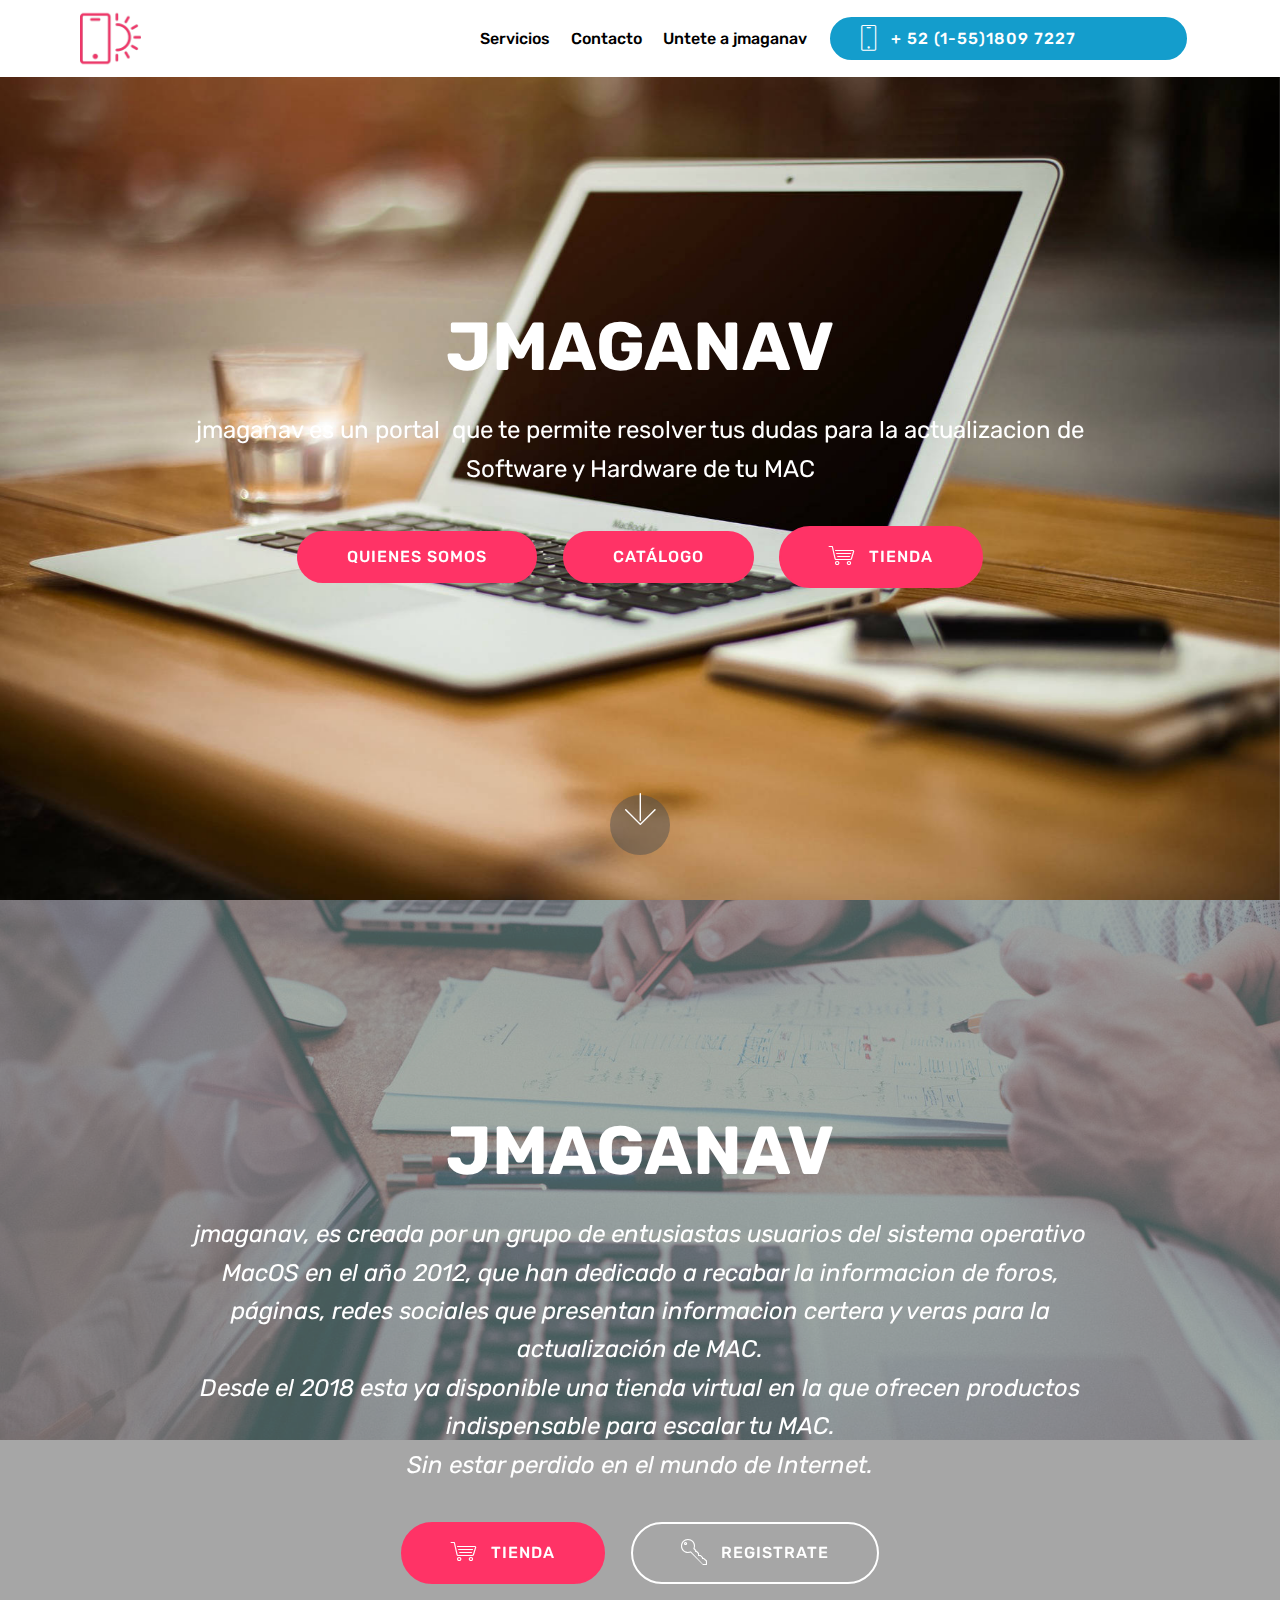
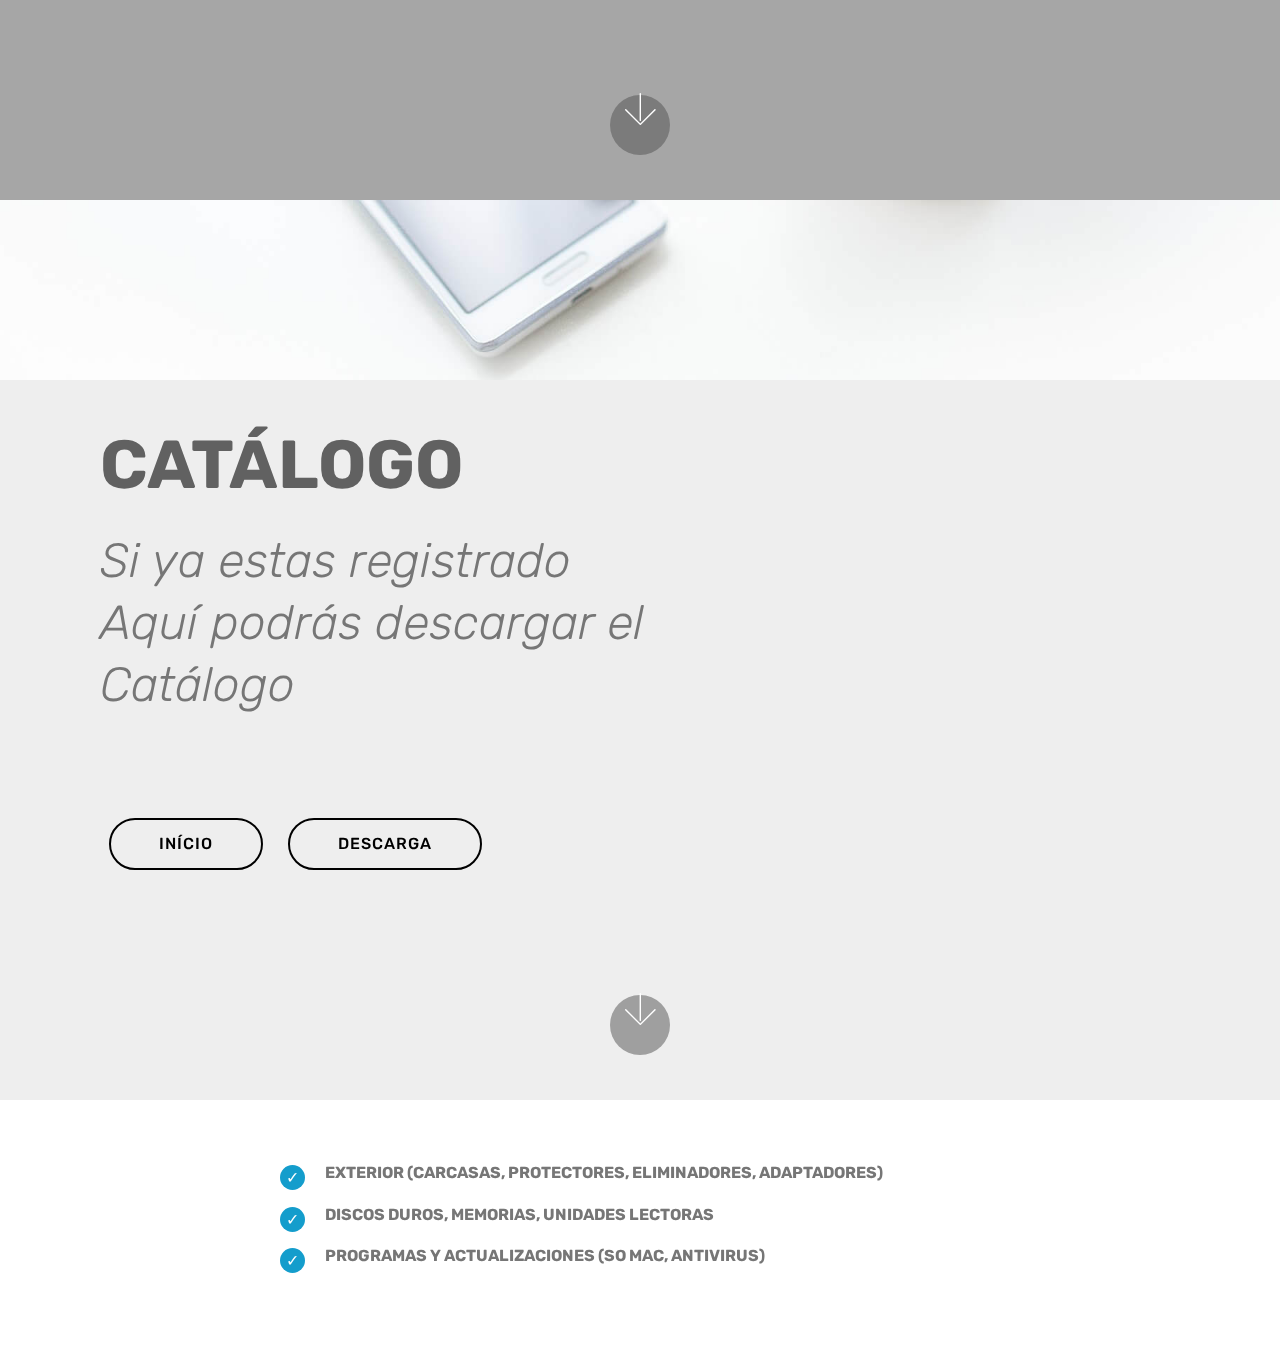
==== commit 300050da: "create github pages" ====
--- a/index.html
+++ b/index.html
@@ -52,22 +52,17 @@
                     </a>
                 </li>
                 <li class="nav-item">
-                    <a class="nav-link link text-black display-4" href="https://mobirise.co">
-                        About Us
-                    </a>
-                </li></ul>
-            <div class="navbar-buttons mbr-section-btn">
-                <a class="btn btn-sm btn-primary display-4" href="tel:+1-234-567-8901">
+                    <a class="nav-link link text-black display-4" href="http://www.com.org.mx">Contacto</a>
+                </li><li class="nav-item"><a class="nav-link link text-black display-4" href="mailto:jmaganav@gmail.com">Untete a jmaganav</a></li></ul>
+            <div class="navbar-buttons mbr-section-btn"><a class="btn btn-sm btn-primary display-4" href="tel:+ 5215518097227">
                     <span class="btn-icon mbri-mobile mbr-iconfont mbr-iconfont-btn">
                     </span>
-                    +1-234-567-8901
-                </a>
-            </div>
+                    + 52 (1-55)1809 7227 &nbsp; &nbsp; &nbsp; &nbsp; &nbsp; &nbsp; &nbsp; &nbsp;&nbsp;</a></div>
         </div>
     </nav>
 </section>
 
-<section class="engine"><a href="https://mobirise.info/m">website design templates</a></section><section class="cid-raDTzHfUyv mbr-fullscreen mbr-parallax-background" id="header2-f">
+<section class="engine"><a href="https://mobirise.info/k">develop your own website</a></section><section class="cid-raDTzHfUyv mbr-fullscreen mbr-parallax-background" id="header2-f">
 
     
 
@@ -77,15 +72,12 @@
         <div class="row justify-content-md-center">
             <div class="mbr-white col-md-10">
                 <h1 class="mbr-section-title mbr-bold pb-3 mbr-fonts-style display-1">
-                    JMAGANAV.</h1>
+                    JMAGANAV</h1>
                 
                 <p class="mbr-text pb-3 mbr-fonts-style display-5">
-                    Click any text to edit or style it. Select text to insert a link. Click blue "Gear" icon in the top right corner to hide/show buttons, text, title and change the block background. Click red "+" in the bottom right corner to add a new block. Use the top left menu to create new pages, sites and add themes.
+                    jmaganav es un portal &nbsp;que te permite resolver tus dudas para la actualizacion de Software y Hardware de tu MAC<br>
                 </p>
-                <div class="mbr-section-btn">
-                    <a class="btn btn-md btn-secondary display-4" href="https://mobirise.co">LEARN MORE</a>
-                    <a class="btn btn-md btn-white-outline display-4" href="https://mobirise.co">LIVE DEMO</a>
-                </div>
+                <div class="mbr-section-btn"><a class="btn btn-md btn-secondary display-4" href="index.html#header2-g">QUIENES SOMOS</a> <a class="btn btn-md btn-secondary display-4" href="#bottom">CATÁLOGO</a> <a class="btn btn-md btn-secondary display-4" href="#bottom"><span class="mbri-shopping-cart mbr-iconfont mbr-iconfont-btn"></span>TIENDA</a></div>
             </div>
         </div>
     </div>
@@ -93,6 +85,71 @@
         <a href="#next">
             <i class="mbri-down mbr-iconfont"></i>
         </a>
+    </div>
+</section>
+
+<section class="cid-raDXwpOa00 mbr-fullscreen mbr-parallax-background" id="header2-g">
+
+    
+
+    <div class="mbr-overlay" style="opacity: 0.6; background-color: rgb(118, 118, 118);"></div>
+
+    <div class="container align-center">
+        <div class="row justify-content-md-center">
+            <div class="mbr-white col-md-10">
+                <h1 class="mbr-section-title mbr-bold pb-3 mbr-fonts-style display-1">
+                    JMAGANAV</h1>
+                
+                <p class="mbr-text pb-3 mbr-fonts-style display-5"><em>
+                    jmaganav, es creada por un grupo de entusiastas usuarios del sistema operativo MacOS en el año 2012, que han dedicado a recabar la informacion de foros, páginas, redes sociales que presentan informacion certera y veras para la actualización de MAC.<br>Desde el 2018 esta ya disponible una tienda virtual en la que ofrecen productos indispensable para escalar tu MAC.<br>Sin estar perdido en el mundo de Internet.</em></p>
+                <div class="mbr-section-btn"><a class="btn btn-md btn-secondary display-4" href="https://mobirise.co"><span class="mbri-shopping-cart mbr-iconfont mbr-iconfont-btn"></span>TIENDA</a>
+                    <a class="btn btn-md btn-white-outline display-4" href="https://mobirise.co"><span class="mbri-key mbr-iconfont mbr-iconfont-btn"></span>REGISTRATE</a></div>
+            </div>
+        </div>
+    </div>
+    <div class="mbr-arrow hidden-sm-down" aria-hidden="true">
+        <a href="#next">
+            <i class="mbri-down mbr-iconfont"></i>
+        </a>
+    </div>
+</section>
+
+<section class="header9 cid-raE1Fr3yIg mbr-fullscreen mbr-parallax-background" id="header9-i">
+
+    
+
+    
+
+    <div class="container">
+        <div class="media-container-column mbr-white col-md-8">
+            <h1 class="mbr-section-title align-left mbr-bold pb-3 mbr-fonts-style display-1">
+                CATÁLOGO</h1>
+            <h3 class="mbr-section-subtitle align-left mbr-light pb-3 mbr-fonts-style display-2">Si ya estas registrado<br>Aquí podrás descargar el Catálogo</h3>
+            <p class="mbr-text align-left pb-3 mbr-fonts-style display-5">&nbsp;</p>
+            <div class="mbr-section-btn align-left"><a class="btn btn-md btn-black-outline display-4" href="index.html">INÍCIO</a> <a class="btn btn-md btn-black-outline display-4" href="index.html">DESCARGA</a></div>
+        </div>
+    </div>
+
+    <div class="mbr-arrow hidden-sm-down" aria-hidden="true">
+        <a href="#next">
+            <i class="mbri-down mbr-iconfont"></i>
+        </a>
+    </div>
+</section>
+
+<section class="mbr-section article content12 cid-raE639qLzt" id="content12-k">
+     
+
+    <div class="container">
+        <div class="media-container-row">
+            <div class="mbr-text counter-container col-12 col-md-8 mbr-fonts-style display-7">
+                <ul>
+                    <li><strong>EXTERIOR (CARCASAS, PROTECTORES, ELIMINADORES, ADAPTADORES)</strong></li>
+                    <li><strong>DISCOS DUROS, MEMORIAS, UNIDADES LECTORAS</strong></li>
+                    <li><strong>PROGRAMAS Y ACTUALIZACIONES (SO MAC, ANTIVIRUS)</strong></li>
+                </ul>
+            </div>
+        </div>
     </div>
 </section>
 
--- a/assets/mobirise/css/mbr-additional.css
+++ b/assets/mobirise/css/mbr-additional.css
@@ -144,7 +144,7 @@
   background-color: #879a9f !important;
 }
 .bg-danger {
-  background-color: #b1a374 !important;
+  background-color: #232323 !important;
 }
 .btn-primary,
 .btn-primary:active {
@@ -248,8 +248,8 @@
 }
 .btn-danger,
 .btn-danger:active {
-  background-color: #b1a374 !important;
-  border-color: #b1a374 !important;
+  background-color: #232323 !important;
+  border-color: #232323 !important;
   color: #ffffff !important;
 }
 .btn-danger:hover,
@@ -257,14 +257,14 @@
 .btn-danger.focus,
 .btn-danger.active {
   color: #ffffff !important;
-  background-color: #8b7d4e !important;
-  border-color: #8b7d4e !important;
+  background-color: #000000 !important;
+  border-color: #000000 !important;
 }
 .btn-danger.disabled,
 .btn-danger:disabled {
   color: #ffffff !important;
-  background-color: #8b7d4e !important;
-  border-color: #8b7d4e !important;
+  background-color: #000000 !important;
+  border-color: #000000 !important;
 }
 .btn-white {
   color: #333333 !important;
@@ -412,22 +412,22 @@
 .btn-danger-outline,
 .btn-danger-outline:active {
   background: none;
-  border-color: #7a6e45;
-  color: #7a6e45;
+  border-color: #000000;
+  color: #000000;
 }
 .btn-danger-outline:hover,
 .btn-danger-outline:focus,
 .btn-danger-outline.focus,
 .btn-danger-outline.active {
   color: #ffffff;
-  background-color: #b1a374;
-  border-color: #b1a374;
+  background-color: #232323;
+  border-color: #232323;
 }
 .btn-danger-outline.disabled,
 .btn-danger-outline:disabled {
   color: #ffffff !important;
-  background-color: #b1a374 !important;
-  border-color: #b1a374 !important;
+  background-color: #232323 !important;
+  border-color: #232323 !important;
 }
 .btn-black-outline,
 .btn-black-outline:active {
@@ -479,7 +479,7 @@
   color: #879a9f !important;
 }
 .text-danger {
-  color: #b1a374 !important;
+  color: #232323 !important;
 }
 .text-white {
   color: #ffffff !important;
@@ -509,7 +509,7 @@
 }
 a.text-danger:hover,
 a.text-danger:focus {
-  color: #7a6e45 !important;
+  color: #000000 !important;
 }
 a.text-white:hover,
 a.text-white:focus {
@@ -529,7 +529,7 @@
   background-color: #879a9f;
 }
 .alert-danger {
-  background-color: #b1a374;
+  background-color: #232323;
 }
 .mbr-section-btn a.btn:not(.btn-form) {
   border-radius: 100px;
@@ -585,7 +585,7 @@
 }
 .mbr-plan-header.bg-danger .mbr-plan-subtitle,
 .mbr-plan-header.bg-danger .mbr-plan-price-desc {
-  color: #dfd9c6;
+  color: #d5d5d5;
 }
 /* Scroll to top button*/
 .scrollToTop_wraper {
@@ -1771,7 +1771,57 @@
   color: #767676 !important;
 }
 .cid-raDTzHfUyv {
-  background-image: url("../../../assets/images/jumbotron.jpg");
+  background-image: url("../../../assets/images/mbr-1-1920x1280.jpg");
+}
+.cid-raDXwpOa00 {
+  background-image: url("../../../assets/images/mbr-1920x1281.jpg");
+}
+.cid-raE1Fr3yIg {
+  background-image: url("../../../assets/images/background1.jpg");
+}
+.cid-raE1Fr3yIg h1 {
+  color: #616161;
+}
+.cid-raE1Fr3yIg h2,
+.cid-raE1Fr3yIg h3,
+.cid-raE1Fr3yIg p {
+  color: #767676;
+}
+.cid-raE1Fr3yIg .mbr-section-subtitle {
+  font-style: italic;
+}
+.cid-raE639qLzt {
+  padding-top: 60px;
+  padding-bottom: 60px;
+  background-color: #ffffff;
+}
+.cid-raE639qLzt .counter-container {
+  color: #767676;
+}
+.cid-raE639qLzt .counter-container ul {
+  margin-bottom: 0;
+}
+.cid-raE639qLzt .counter-container ul li {
+  margin-bottom: 1rem;
+  list-style: none;
+}
+.cid-raE639qLzt .counter-container ul li:before {
+  position: absolute;
+  left: 0px;
+  margin-top: -10px;
+  padding-top: 3px;
+  content: '';
+  display: inline-block;
+  text-align: center;
+  margin: 5px 10px;
+  line-height: 20px;
+  transition: all .2s;
+  color: #ffffff;
+  background: #149dcc;
+  width: 25px;
+  height: 25px;
+  border-radius: 50%;
+  content: '✓';
 }
 .cid-qTkzRZLJNu .navbar {
   padding: .5rem 0;
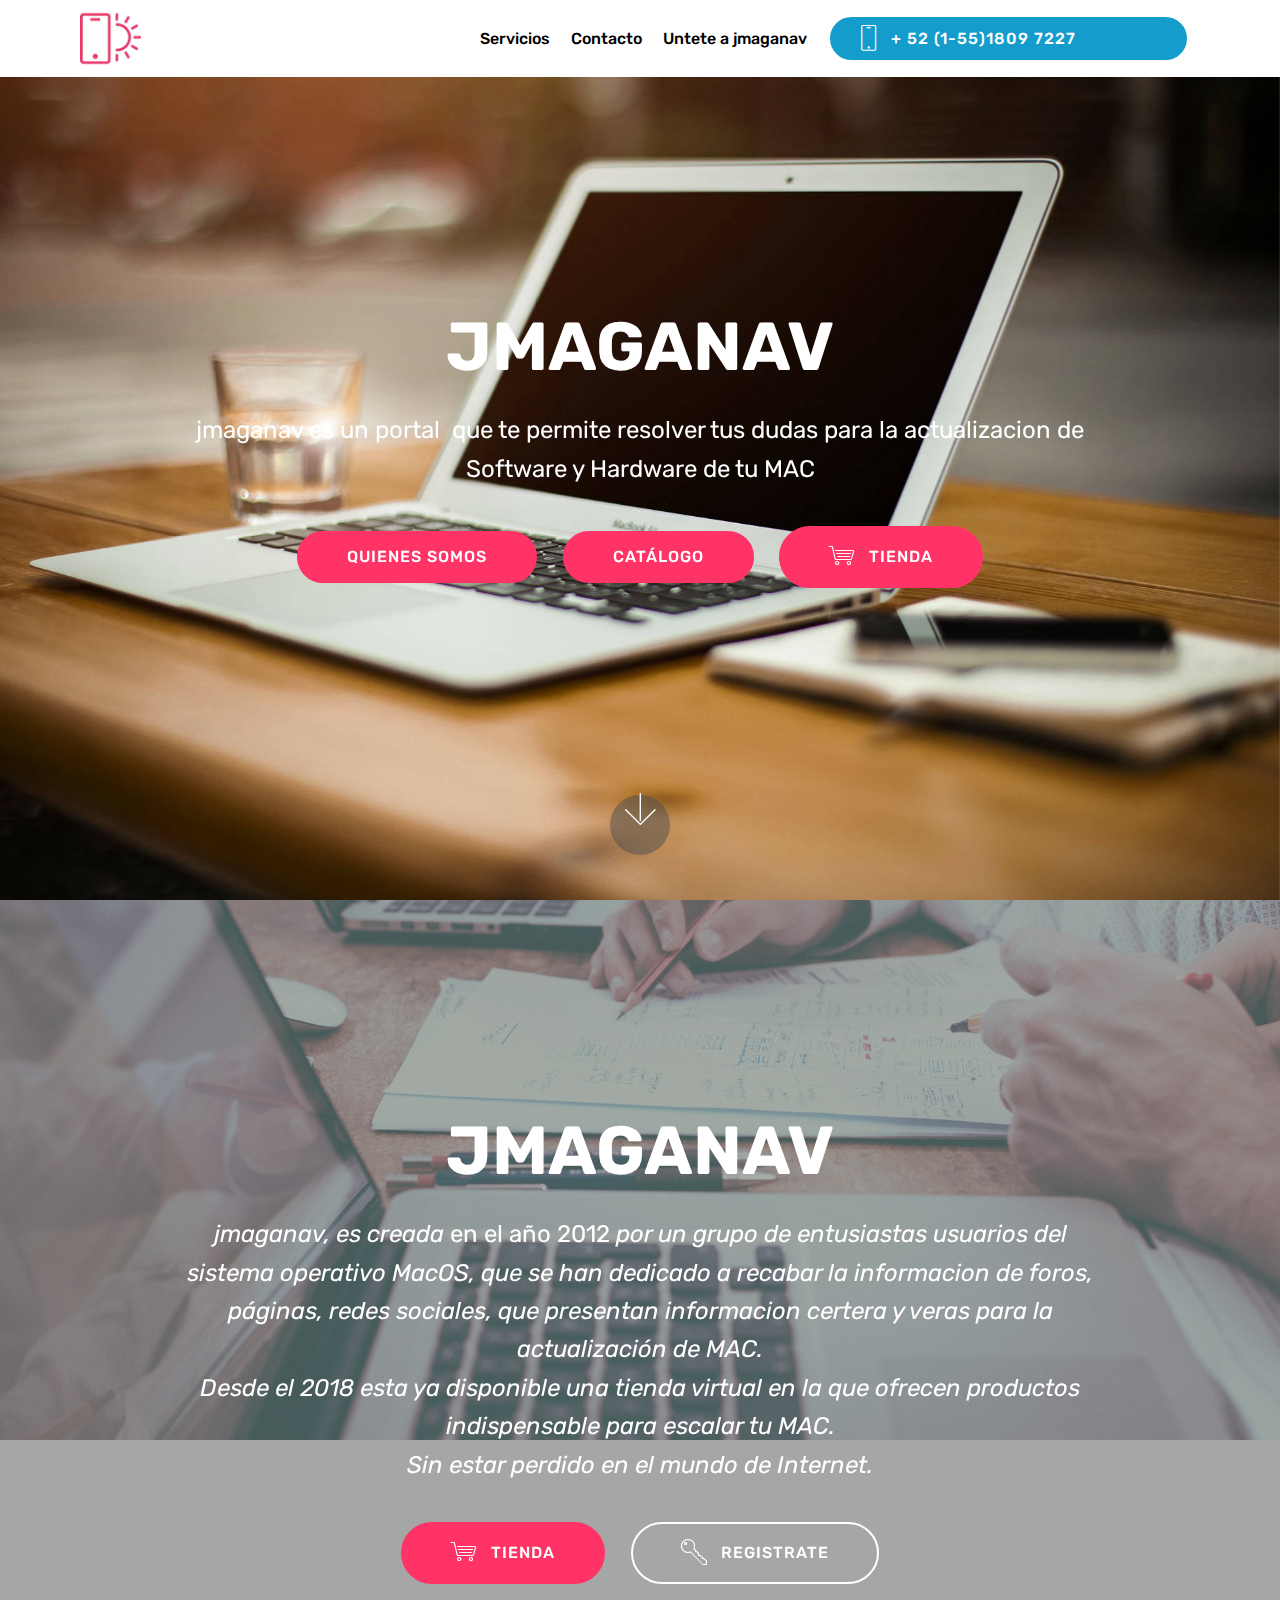
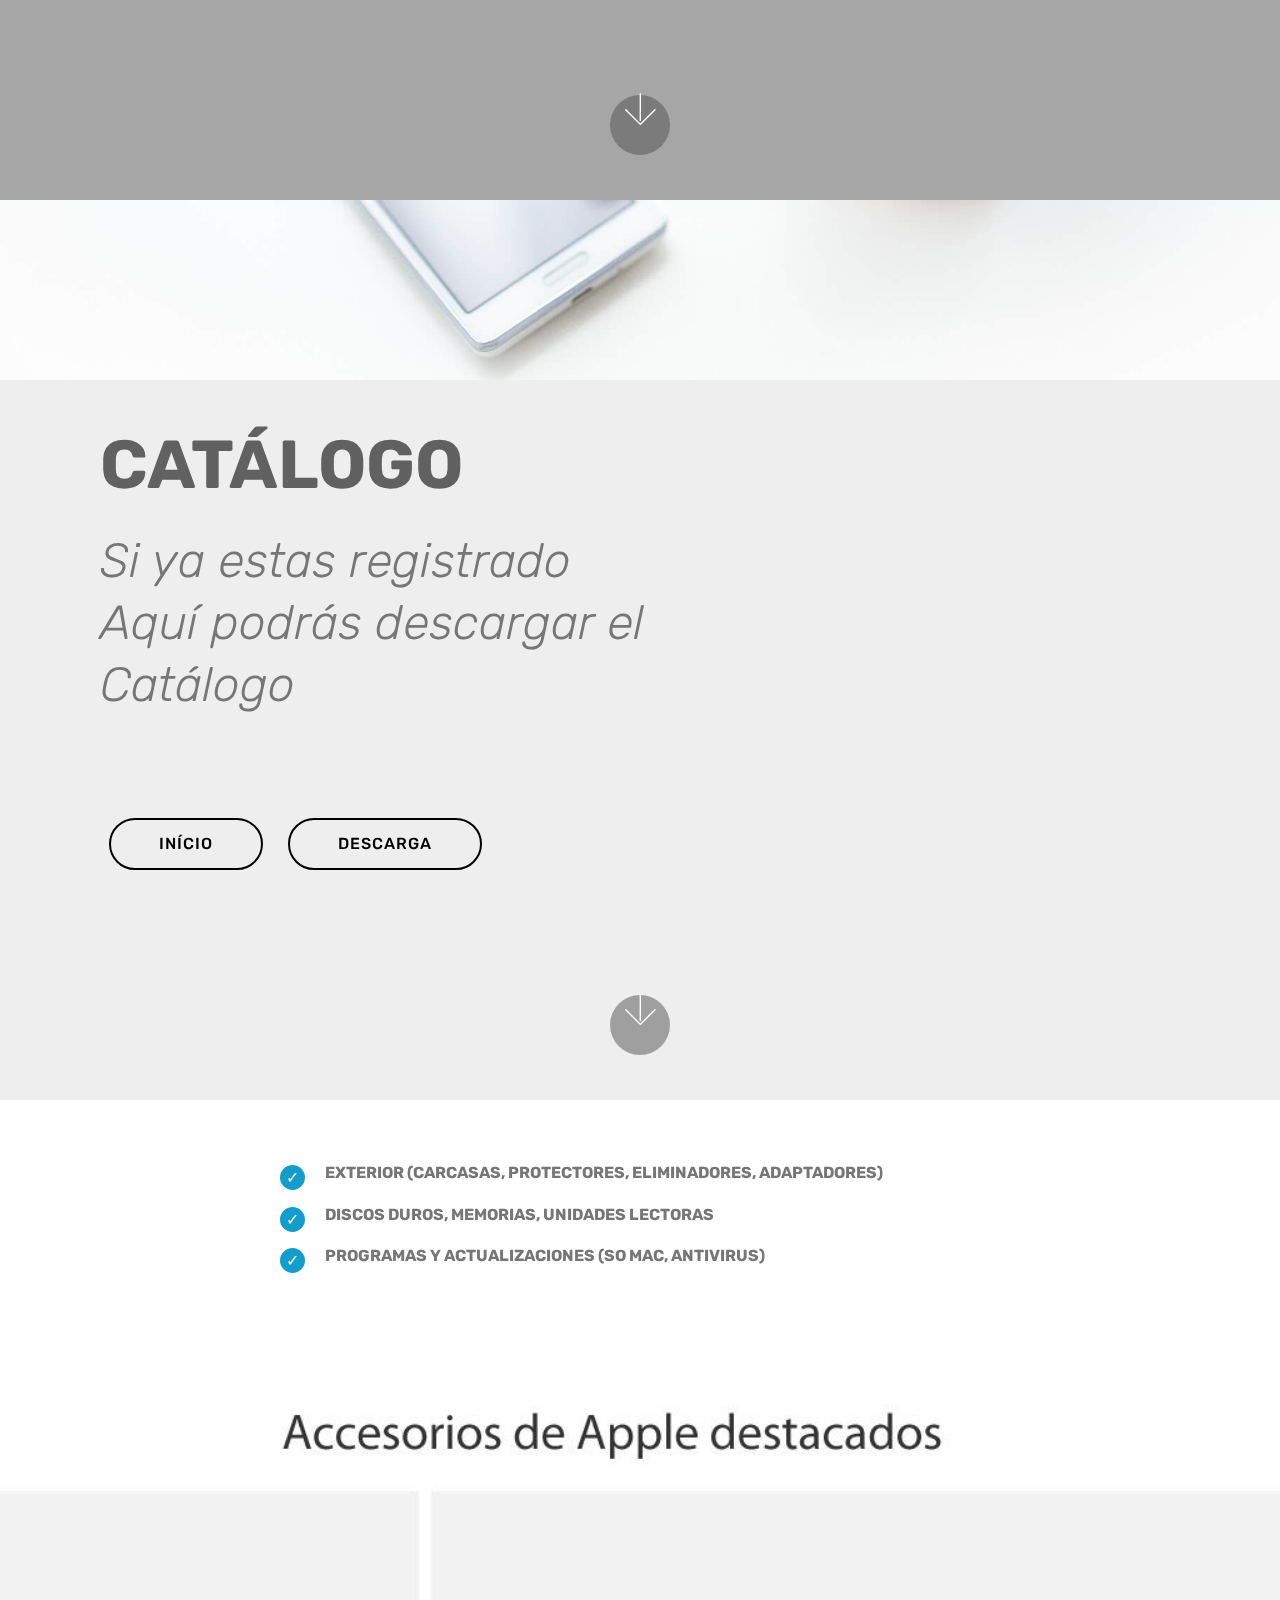
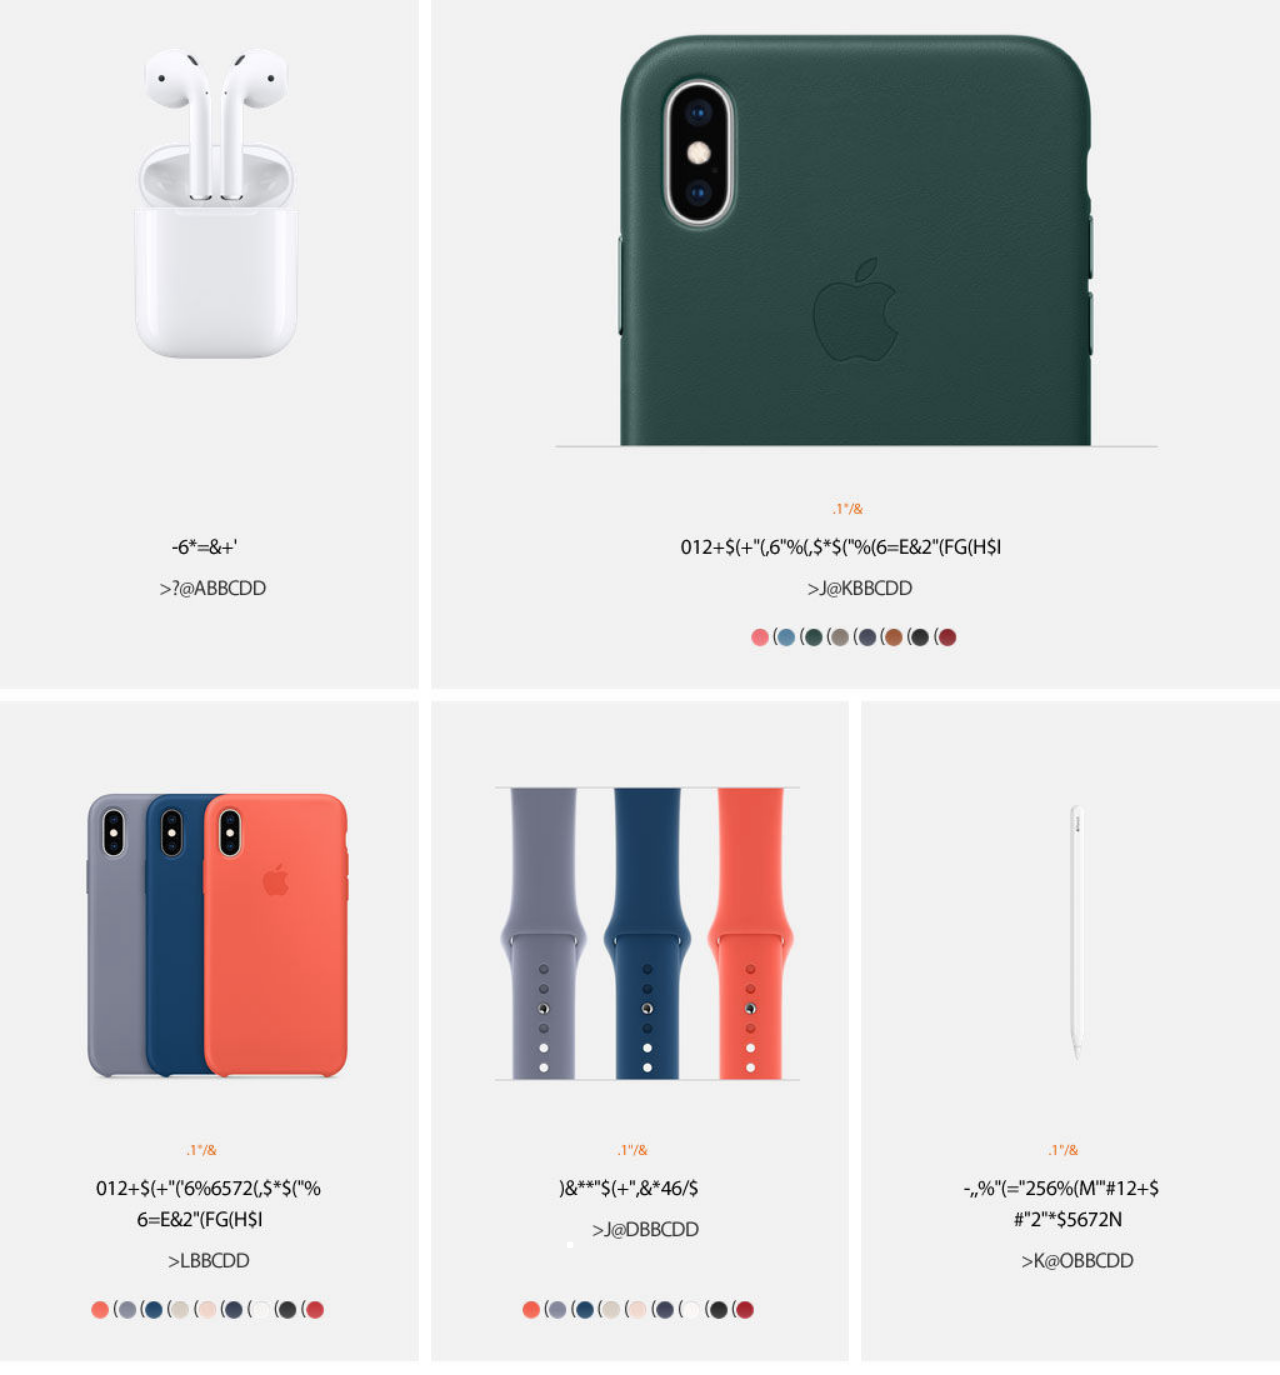
==== commit b560a94b: "create github pages" ====
--- a/index.html
+++ b/index.html
@@ -62,7 +62,7 @@
     </nav>
 </section>
 
-<section class="engine"><a href="https://mobirise.info/k">develop your own website</a></section><section class="cid-raDTzHfUyv mbr-fullscreen mbr-parallax-background" id="header2-f">
+<section class="engine"><a href="https://mobirise.info/d">website maker</a></section><section class="cid-raDTzHfUyv mbr-fullscreen mbr-parallax-background" id="header2-f">
 
     
 
@@ -101,7 +101,7 @@
                     JMAGANAV</h1>
                 
                 <p class="mbr-text pb-3 mbr-fonts-style display-5"><em>
-                    jmaganav, es creada por un grupo de entusiastas usuarios del sistema operativo MacOS en el año 2012, que han dedicado a recabar la informacion de foros, páginas, redes sociales que presentan informacion certera y veras para la actualización de MAC.<br>Desde el 2018 esta ya disponible una tienda virtual en la que ofrecen productos indispensable para escalar tu MAC.<br>Sin estar perdido en el mundo de Internet.</em></p>
+                    jmaganav, es creada&nbsp;</em>en el año 2012&nbsp;<em>por un grupo de entusiastas usuarios del sistema operativo MacOS, que se han dedicado a recabar la informacion de foros, páginas, redes sociales, que presentan informacion certera y veras para la actualización de MAC.<br>Desde el 2018 esta ya disponible una tienda virtual en la que ofrecen productos indispensable para escalar tu MAC.<br>Sin estar perdido en el mundo de Internet.</em></p>
                 <div class="mbr-section-btn"><a class="btn btn-md btn-secondary display-4" href="https://mobirise.co"><span class="mbri-shopping-cart mbr-iconfont mbr-iconfont-btn"></span>TIENDA</a>
                     <a class="btn btn-md btn-white-outline display-4" href="https://mobirise.co"><span class="mbri-key mbr-iconfont mbr-iconfont-btn"></span>REGISTRATE</a></div>
             </div>
@@ -126,7 +126,7 @@
                 CATÁLOGO</h1>
             <h3 class="mbr-section-subtitle align-left mbr-light pb-3 mbr-fonts-style display-2">Si ya estas registrado<br>Aquí podrás descargar el Catálogo</h3>
             <p class="mbr-text align-left pb-3 mbr-fonts-style display-5">&nbsp;</p>
-            <div class="mbr-section-btn align-left"><a class="btn btn-md btn-black-outline display-4" href="index.html">INÍCIO</a> <a class="btn btn-md btn-black-outline display-4" href="index.html">DESCARGA</a></div>
+            <div class="mbr-section-btn align-left"><a class="btn btn-md btn-black-outline display-4" href="index.html">INÍCIO</a> <a class="btn btn-md btn-black-outline display-4" href="#bottom">DESCARGA</a></div>
         </div>
     </div>
 
@@ -153,6 +153,20 @@
     </div>
 </section>
 
+<section class="cid-raEfc9sHM7" id="image2-n">
+
+    
+
+    <figure class="mbr-figure">
+        <div class="image-block" style="width: 100%;">
+            <img src="assets/images/catalogo-1024x1304.jpg" alt="Mobirise" title="">
+            <figcaption class="mbr-figure-caption mbr-figure-caption-over">
+                <div class="container pb-5 mbr-white align-center mbr-fonts-style display-1">.<br><br></div>
+            </figcaption>
+        </div>
+    </figure>
+</section>
+
 
   <script src="assets/web/assets/jquery/jquery.min.js"></script>
   <script src="assets/popper/popper.min.js"></script>
--- a/assets/mobirise/css/mbr-additional.css
+++ b/assets/mobirise/css/mbr-additional.css
@@ -1823,6 +1823,29 @@
   border-radius: 50%;
   content: '✓';
 }
+.cid-raEfc9sHM7 {
+  background: #ffffff;
+}
+.cid-raEfc9sHM7 .image-block {
+  margin: auto;
+  width: 100% !important;
+}
+.cid-raEfc9sHM7 .mbr-figure {
+  margin: 0 auto;
+}
+.cid-raEfc9sHM7 figcaption {
+  position: relative;
+}
+.cid-raEfc9sHM7 figcaption div {
+  position: absolute;
+  bottom: 0;
+  width: 100%;
+}
+@media (max-width: 768px) {
+  .cid-raEfc9sHM7 .image-block {
+    width: 100% !important;
+  }
+}
 .cid-qTkzRZLJNu .navbar {
   padding: .5rem 0;
   background: #333333;
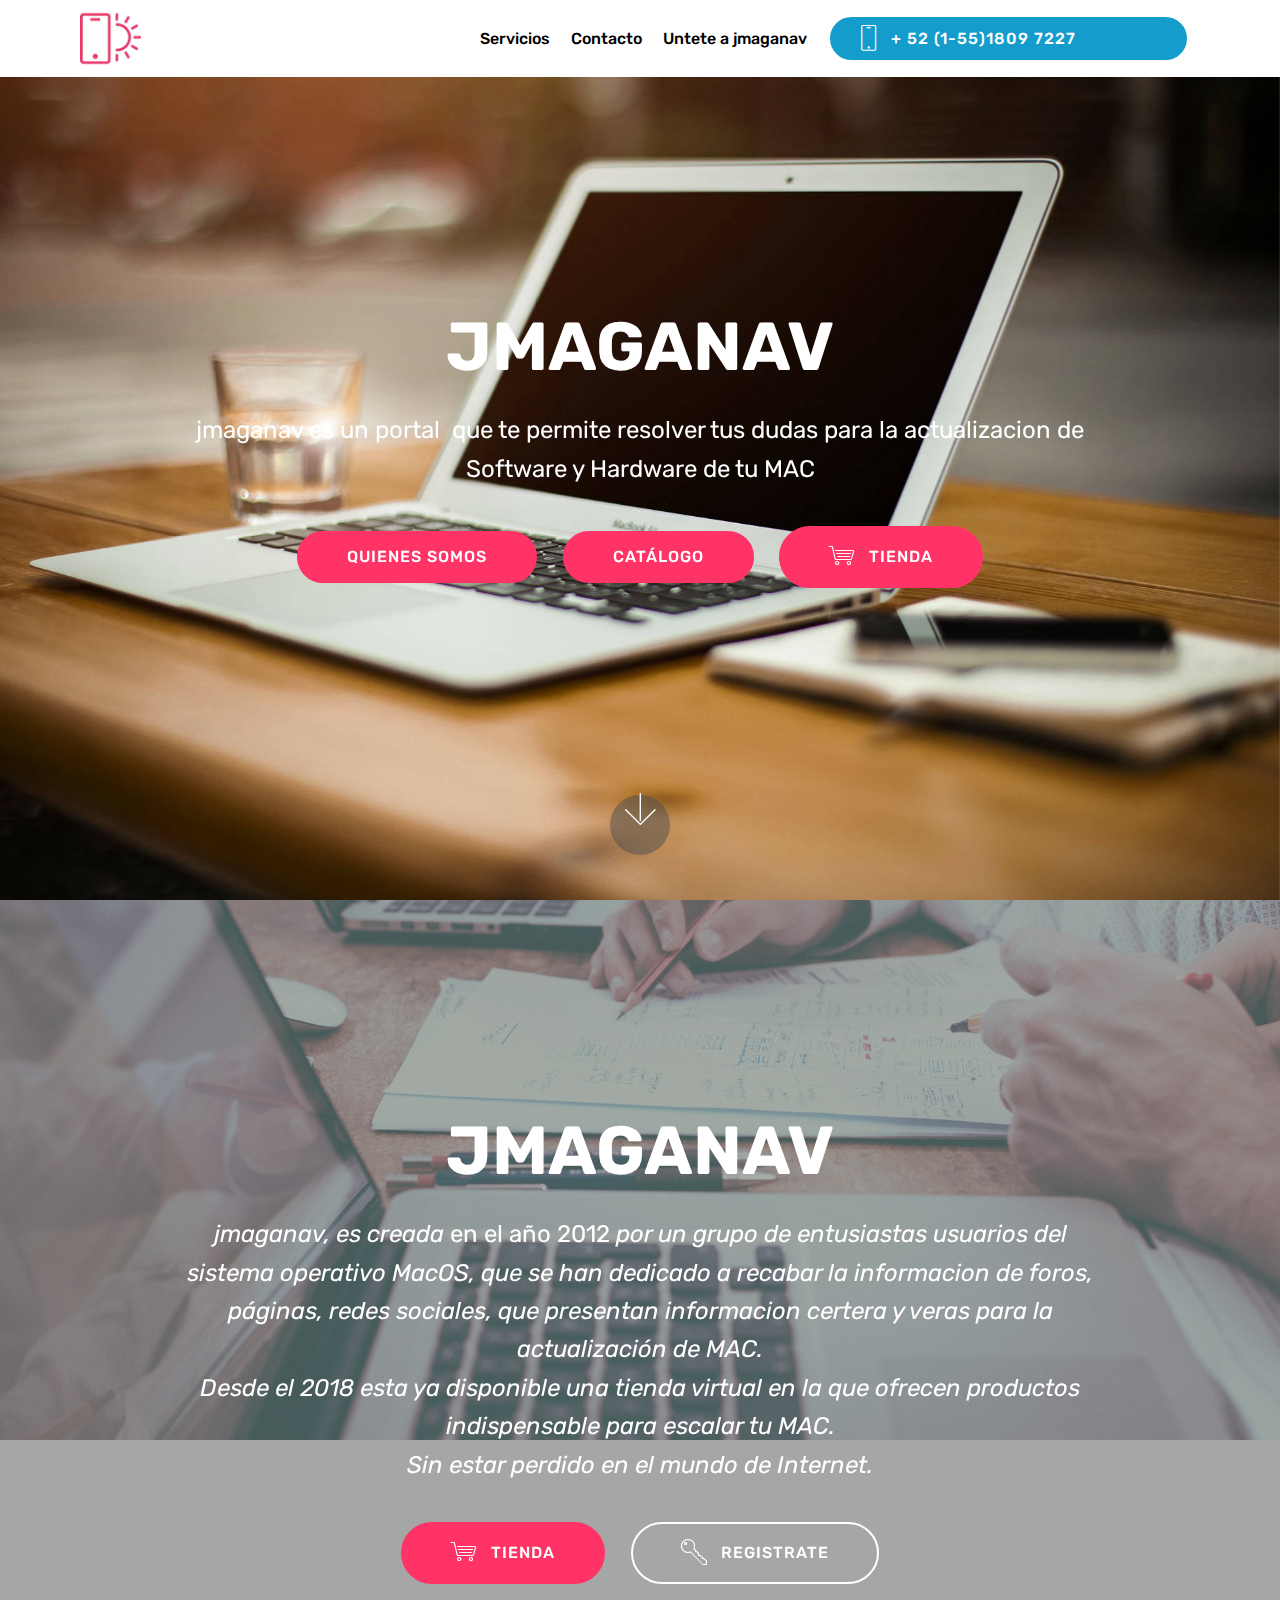
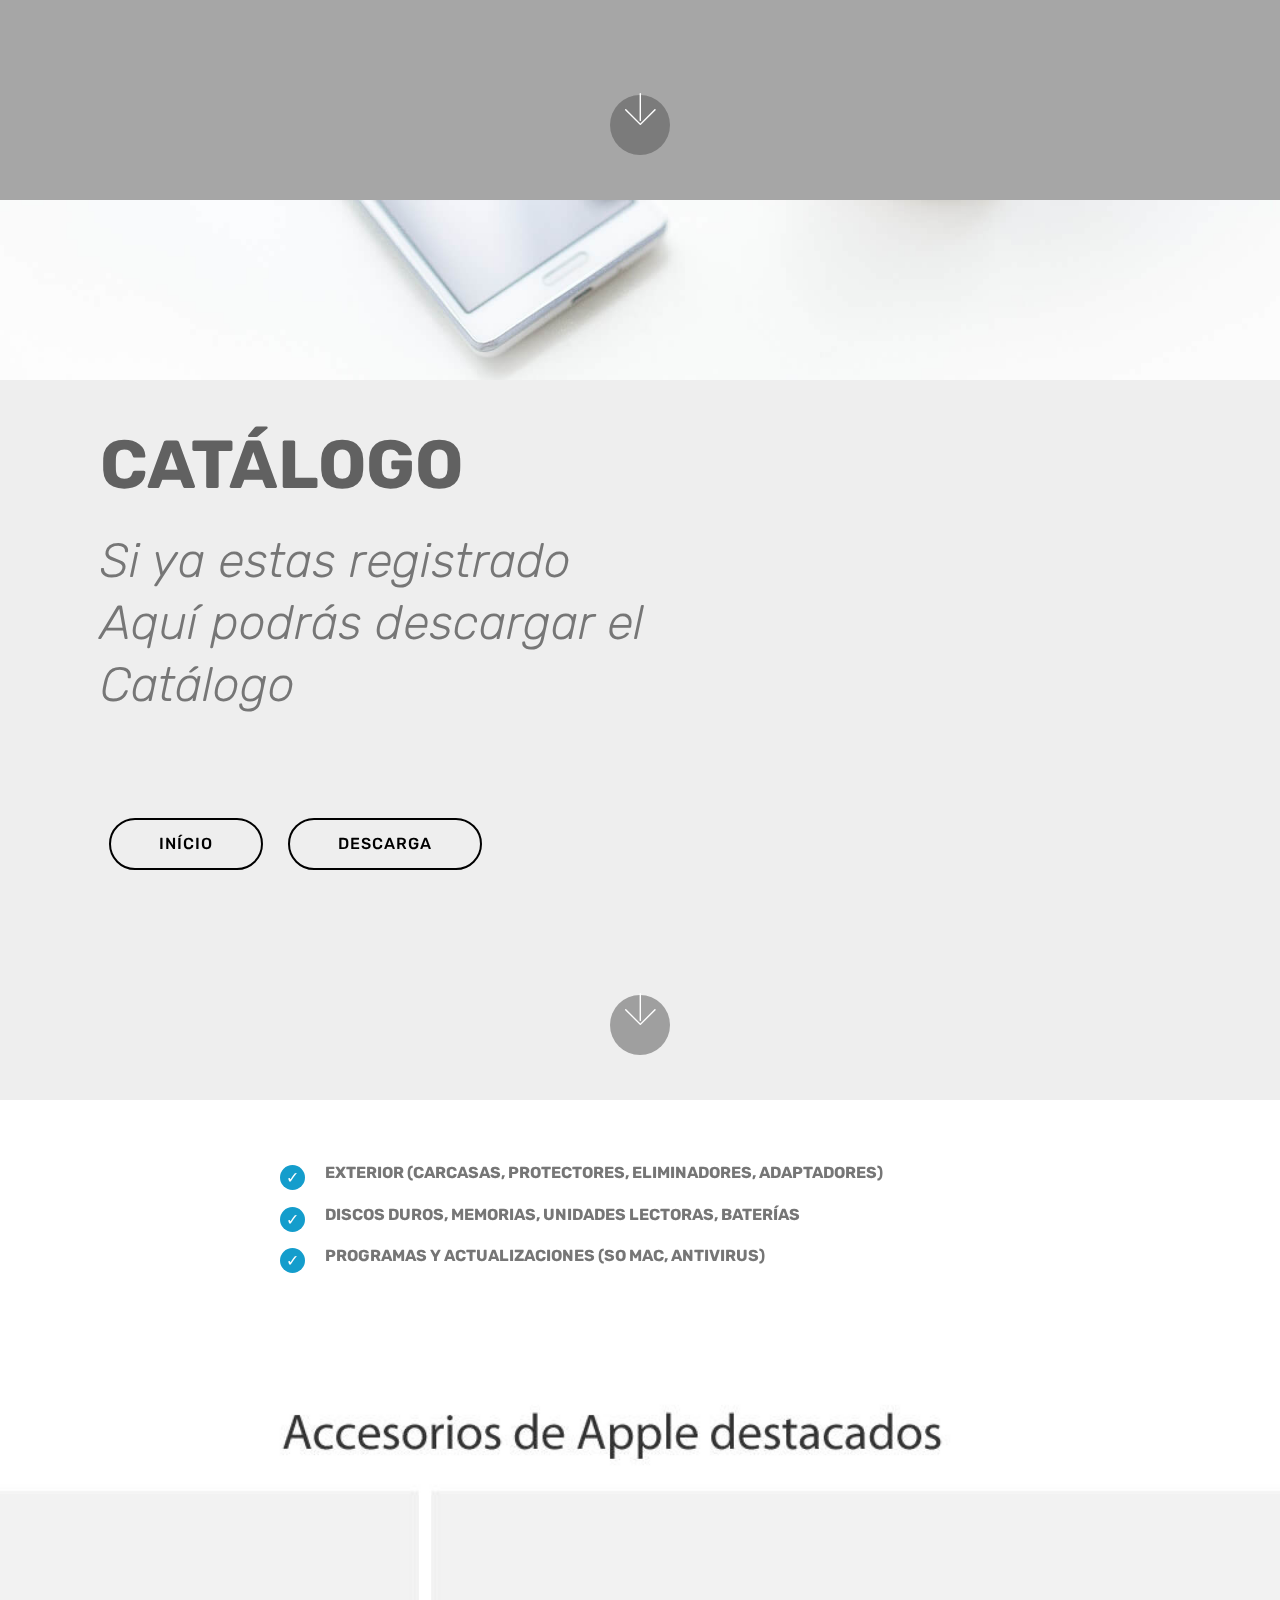
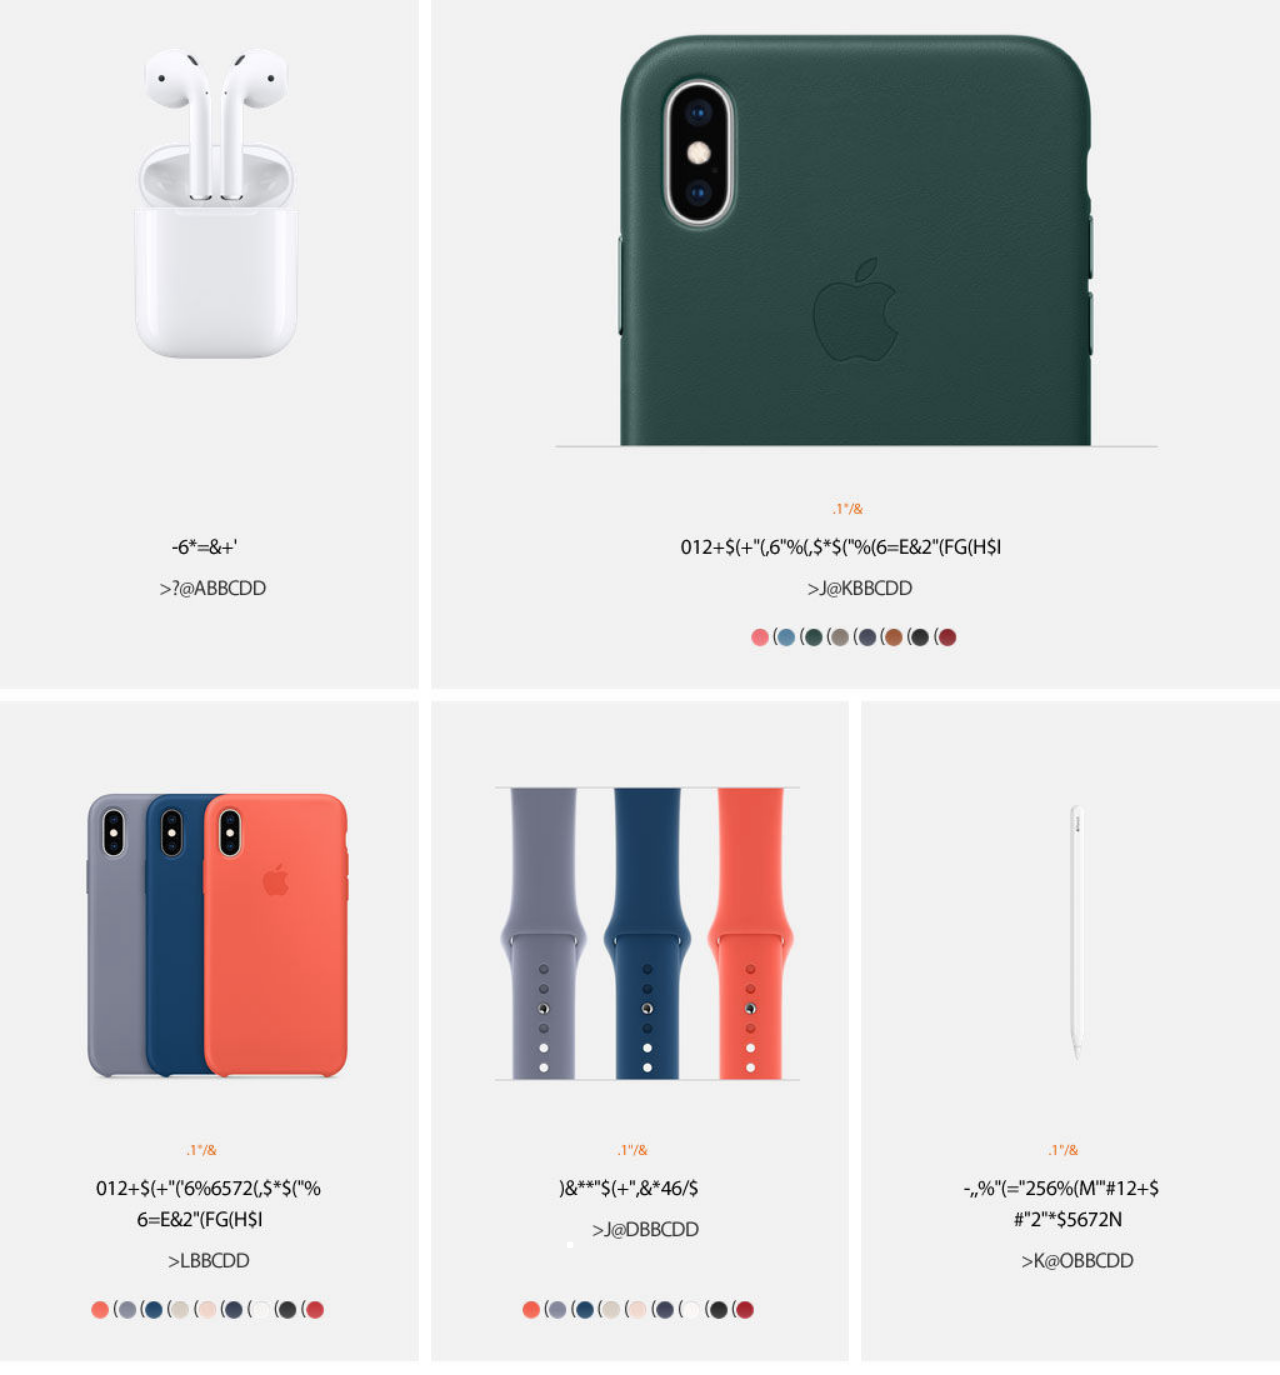
==== commit f8853a8a: "create github pages" ====
--- a/index.html
+++ b/index.html
@@ -62,7 +62,7 @@
     </nav>
 </section>
 
-<section class="engine"><a href="https://mobirise.info/d">website maker</a></section><section class="cid-raDTzHfUyv mbr-fullscreen mbr-parallax-background" id="header2-f">
+<section class="engine"><a href="https://mobirise.info/x">free css templates</a></section><section class="cid-raDTzHfUyv mbr-fullscreen mbr-parallax-background" id="header2-f">
 
     
 
@@ -145,7 +145,7 @@
             <div class="mbr-text counter-container col-12 col-md-8 mbr-fonts-style display-7">
                 <ul>
                     <li><strong>EXTERIOR (CARCASAS, PROTECTORES, ELIMINADORES, ADAPTADORES)</strong></li>
-                    <li><strong>DISCOS DUROS, MEMORIAS, UNIDADES LECTORAS</strong></li>
+                    <li><strong>DISCOS DUROS, MEMORIAS, UNIDADES LECTORAS, BATERÍAS</strong></li>
                     <li><strong>PROGRAMAS Y ACTUALIZACIONES (SO MAC, ANTIVIRUS)</strong></li>
                 </ul>
             </div>
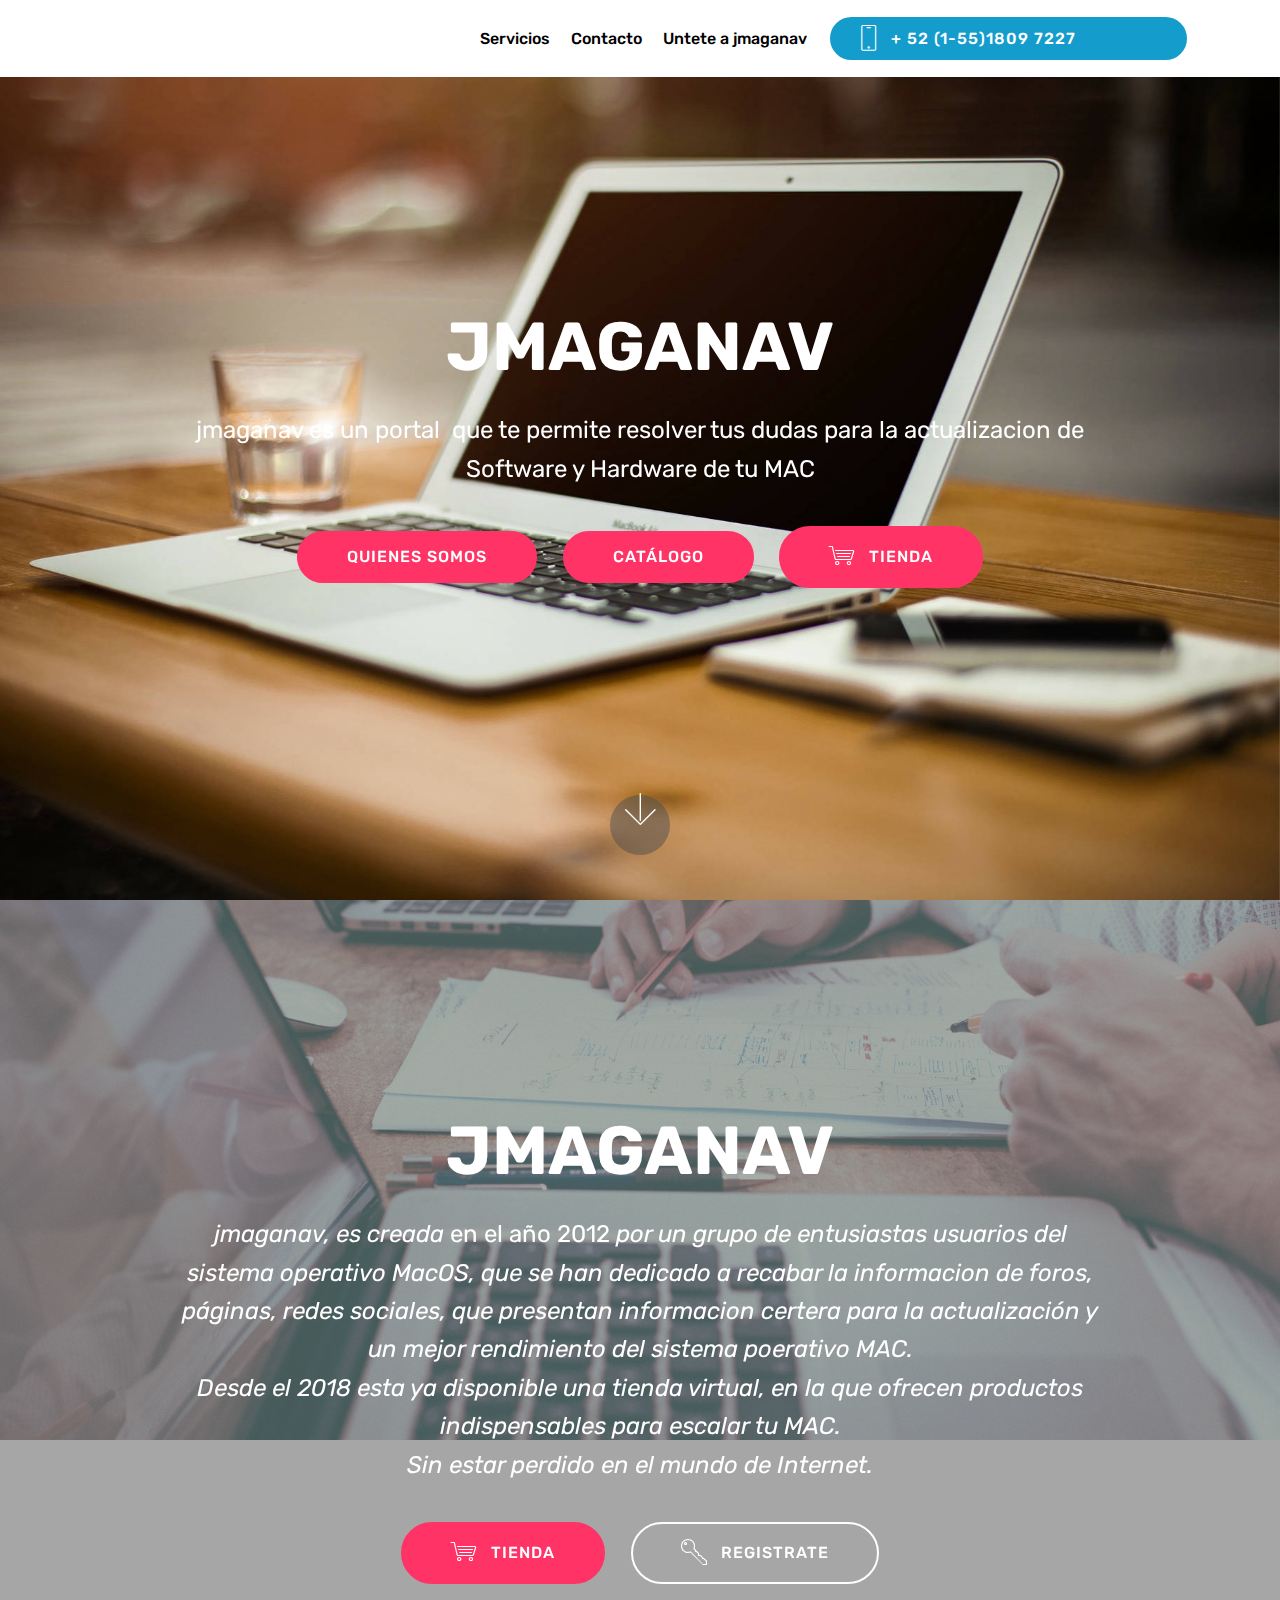
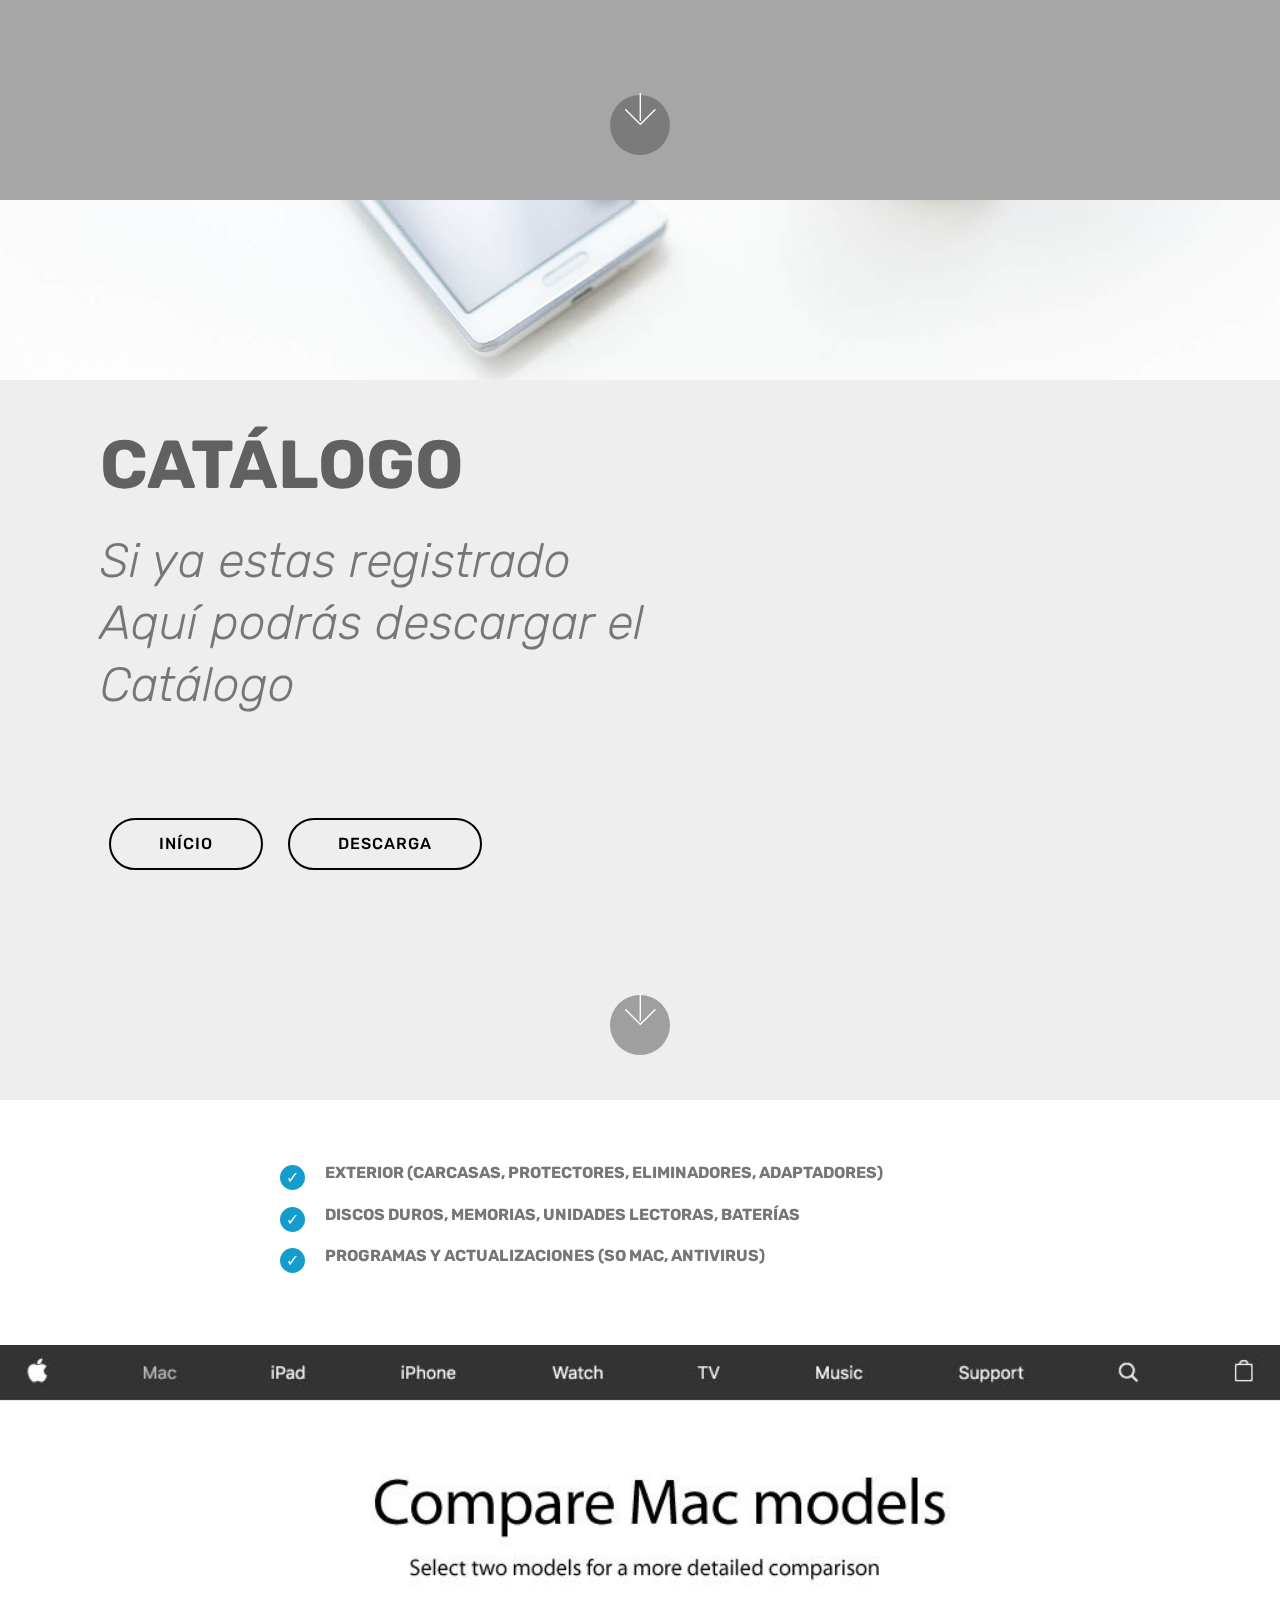
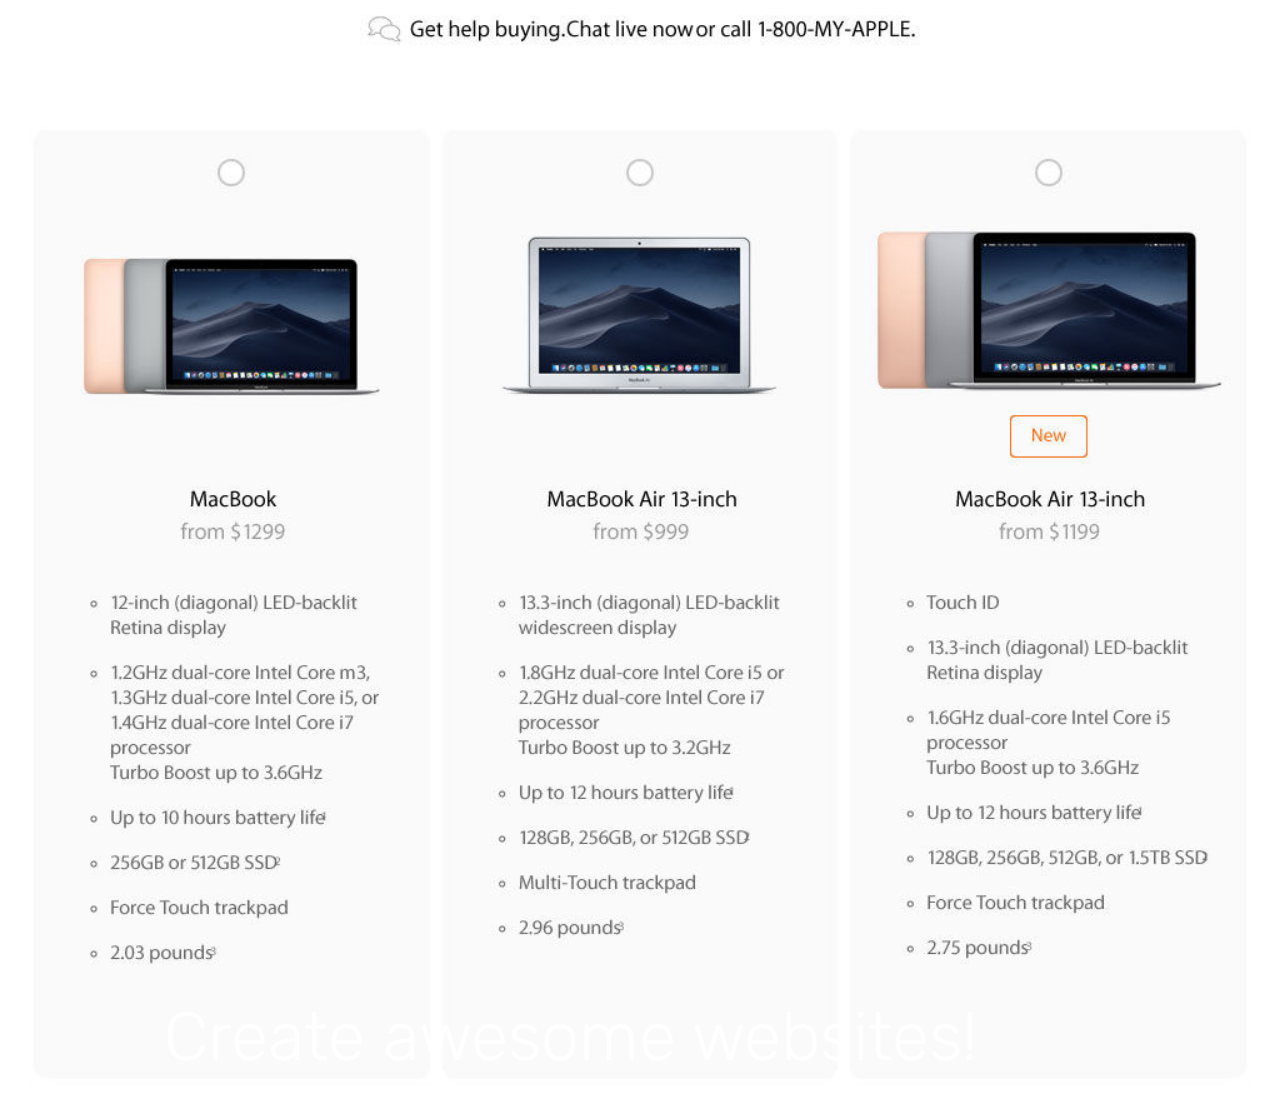
==== commit 13dbdfc0: "create github pages" ====
--- a/index.html
+++ b/index.html
@@ -39,7 +39,7 @@
             <div class="navbar-brand">
                 <span class="navbar-logo">
                     <a href="https://mobirise.co">
-                        <img src="assets/images/logo2.png" alt="Mobirise" style="height: 3.8rem;">
+                        <img src="assets/images/logo2.png" alt="Mobirise" title="" style="height: 3.8rem;">
                     </a>
                 </span>
                 
@@ -62,7 +62,7 @@
     </nav>
 </section>
 
-<section class="engine"><a href="https://mobirise.info/x">free css templates</a></section><section class="cid-raDTzHfUyv mbr-fullscreen mbr-parallax-background" id="header2-f">
+<section class="engine"><a href="https://mobirise.info/n">simple site templates</a></section><section class="cid-raDTzHfUyv mbr-fullscreen mbr-parallax-background" id="header2-f">
 
     
 
@@ -77,7 +77,7 @@
                 <p class="mbr-text pb-3 mbr-fonts-style display-5">
                     jmaganav es un portal &nbsp;que te permite resolver tus dudas para la actualizacion de Software y Hardware de tu MAC<br>
                 </p>
-                <div class="mbr-section-btn"><a class="btn btn-md btn-secondary display-4" href="index.html#header2-g">QUIENES SOMOS</a> <a class="btn btn-md btn-secondary display-4" href="#bottom">CATÁLOGO</a> <a class="btn btn-md btn-secondary display-4" href="#bottom"><span class="mbri-shopping-cart mbr-iconfont mbr-iconfont-btn"></span>TIENDA</a></div>
+                <div class="mbr-section-btn"><a class="btn btn-md btn-secondary display-4" href="index.html#header2-g">QUIENES SOMOS</a> <a class="btn btn-md btn-secondary display-4" href="#bottom">CATÁLOGO</a> <a class="btn btn-md btn-secondary display-4" href="https://www.apple.com/mx/"><span class="mbri-shopping-cart mbr-iconfont mbr-iconfont-btn"></span>TIENDA</a></div>
             </div>
         </div>
     </div>
@@ -101,7 +101,7 @@
                     JMAGANAV</h1>
                 
                 <p class="mbr-text pb-3 mbr-fonts-style display-5"><em>
-                    jmaganav, es creada&nbsp;</em>en el año 2012&nbsp;<em>por un grupo de entusiastas usuarios del sistema operativo MacOS, que se han dedicado a recabar la informacion de foros, páginas, redes sociales, que presentan informacion certera y veras para la actualización de MAC.<br>Desde el 2018 esta ya disponible una tienda virtual en la que ofrecen productos indispensable para escalar tu MAC.<br>Sin estar perdido en el mundo de Internet.</em></p>
+                    jmaganav, es creada&nbsp;</em>en el año 2012&nbsp;<em>por un grupo de entusiastas usuarios del sistema operativo MacOS, que se han dedicado a recabar la informacion de foros, páginas, redes sociales, que presentan informacion certera para la actualización y un mejor rendimiento del sistema poerativo MAC.<br>Desde el 2018 esta ya disponible una tienda virtual, en la que ofrecen productos indispensables para escalar tu MAC.<br>Sin estar perdido en el mundo de Internet.</em></p>
                 <div class="mbr-section-btn"><a class="btn btn-md btn-secondary display-4" href="https://mobirise.co"><span class="mbri-shopping-cart mbr-iconfont mbr-iconfont-btn"></span>TIENDA</a>
                     <a class="btn btn-md btn-white-outline display-4" href="https://mobirise.co"><span class="mbri-key mbr-iconfont mbr-iconfont-btn"></span>REGISTRATE</a></div>
             </div>
@@ -153,15 +153,17 @@
     </div>
 </section>
 
-<section class="cid-raEfc9sHM7" id="image2-n">
+<section class="cid-raHRH0XBht" id="image2-p">
 
     
 
     <figure class="mbr-figure">
         <div class="image-block" style="width: 100%;">
-            <img src="assets/images/catalogo-1024x1304.jpg" alt="Mobirise" title="">
+            <img src="assets/images/compare-1024x1099.jpg" alt="Mobirise" title="">
             <figcaption class="mbr-figure-caption mbr-figure-caption-over">
-                <div class="container pb-5 mbr-white align-center mbr-fonts-style display-1">.<br><br></div>
+                <div class="container pb-5 mbr-white align-center mbr-fonts-style display-1">
+                    Create awesome websites!
+                </div>
             </figcaption>
         </div>
     </figure>
--- a/assets/mobirise/css/mbr-additional.css
+++ b/assets/mobirise/css/mbr-additional.css
@@ -1823,26 +1823,26 @@
   border-radius: 50%;
   content: '✓';
 }
-.cid-raEfc9sHM7 {
+.cid-raHRH0XBht {
   background: #ffffff;
 }
-.cid-raEfc9sHM7 .image-block {
+.cid-raHRH0XBht .image-block {
   margin: auto;
   width: 100% !important;
 }
-.cid-raEfc9sHM7 .mbr-figure {
+.cid-raHRH0XBht .mbr-figure {
   margin: 0 auto;
 }
-.cid-raEfc9sHM7 figcaption {
+.cid-raHRH0XBht figcaption {
   position: relative;
 }
-.cid-raEfc9sHM7 figcaption div {
+.cid-raHRH0XBht figcaption div {
   position: absolute;
   bottom: 0;
   width: 100%;
 }
 @media (max-width: 768px) {
-  .cid-raEfc9sHM7 .image-block {
+  .cid-raHRH0XBht .image-block {
     width: 100% !important;
   }
 }
